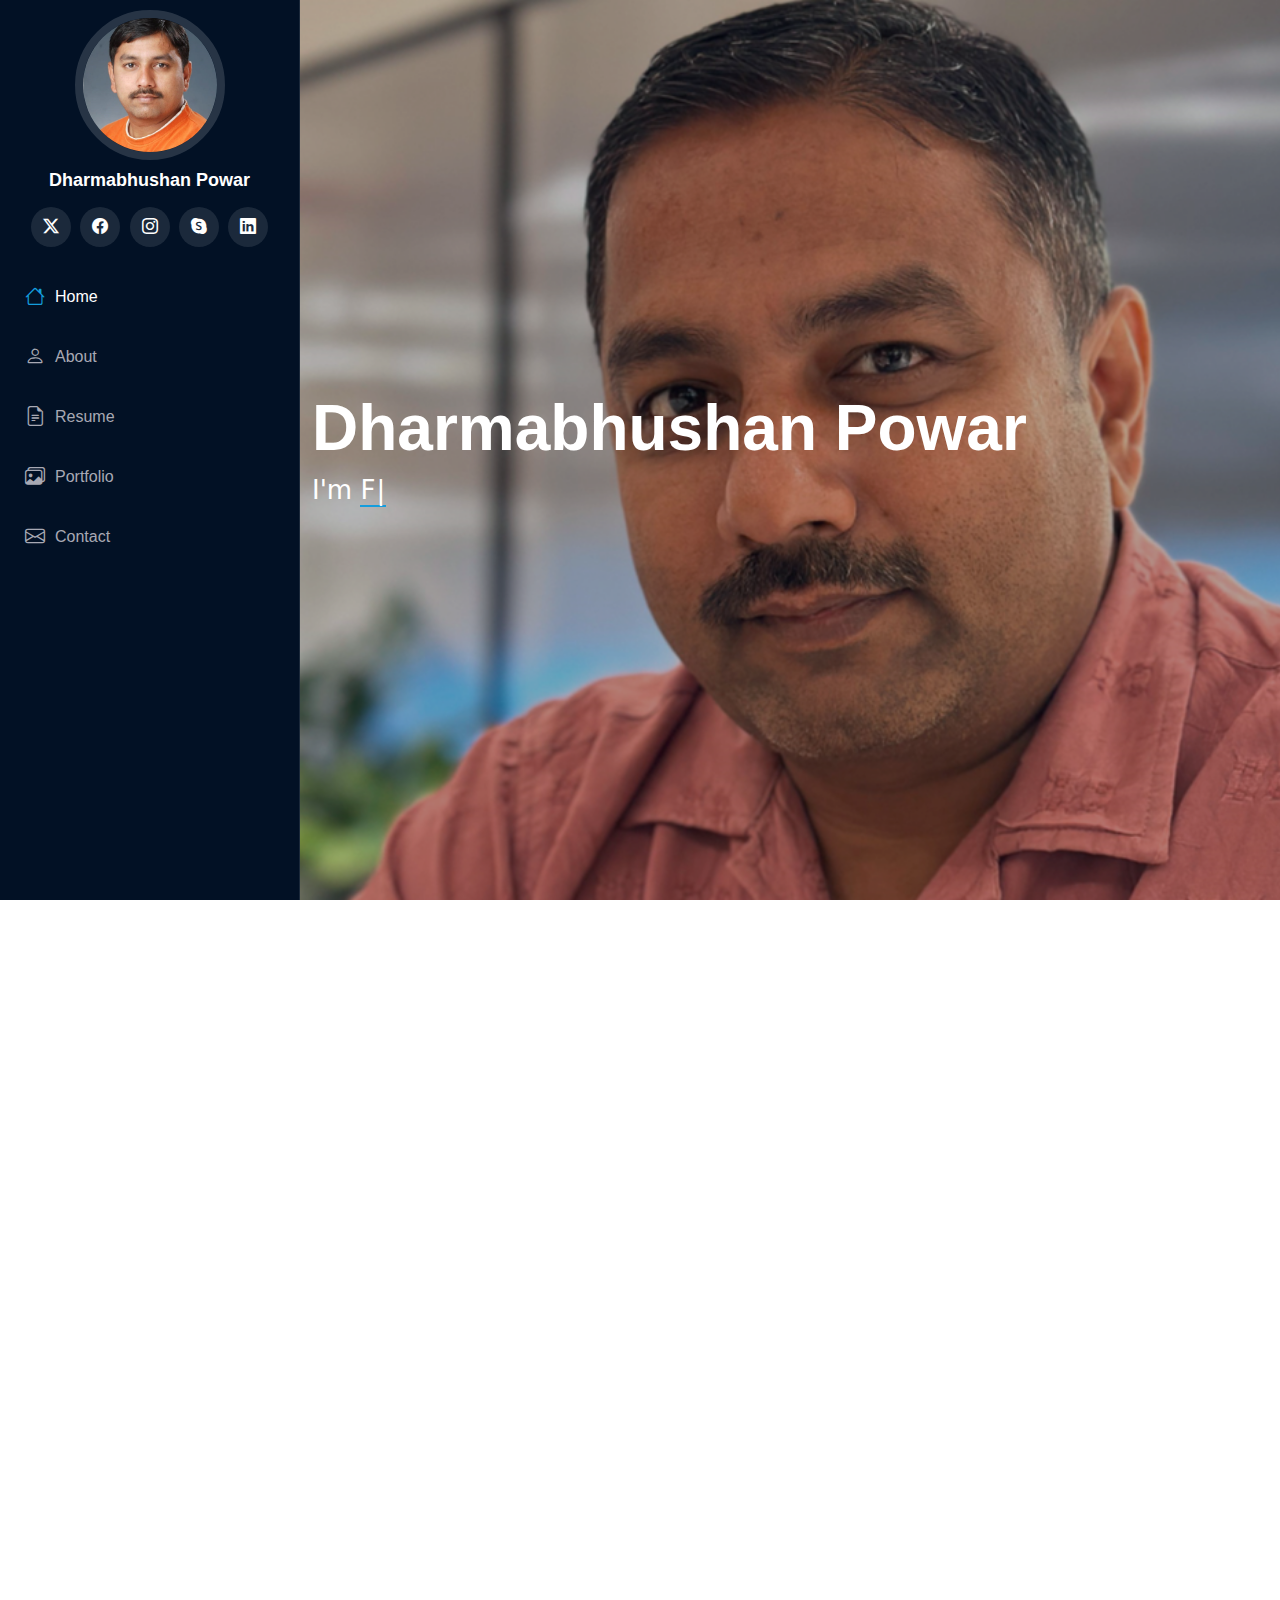
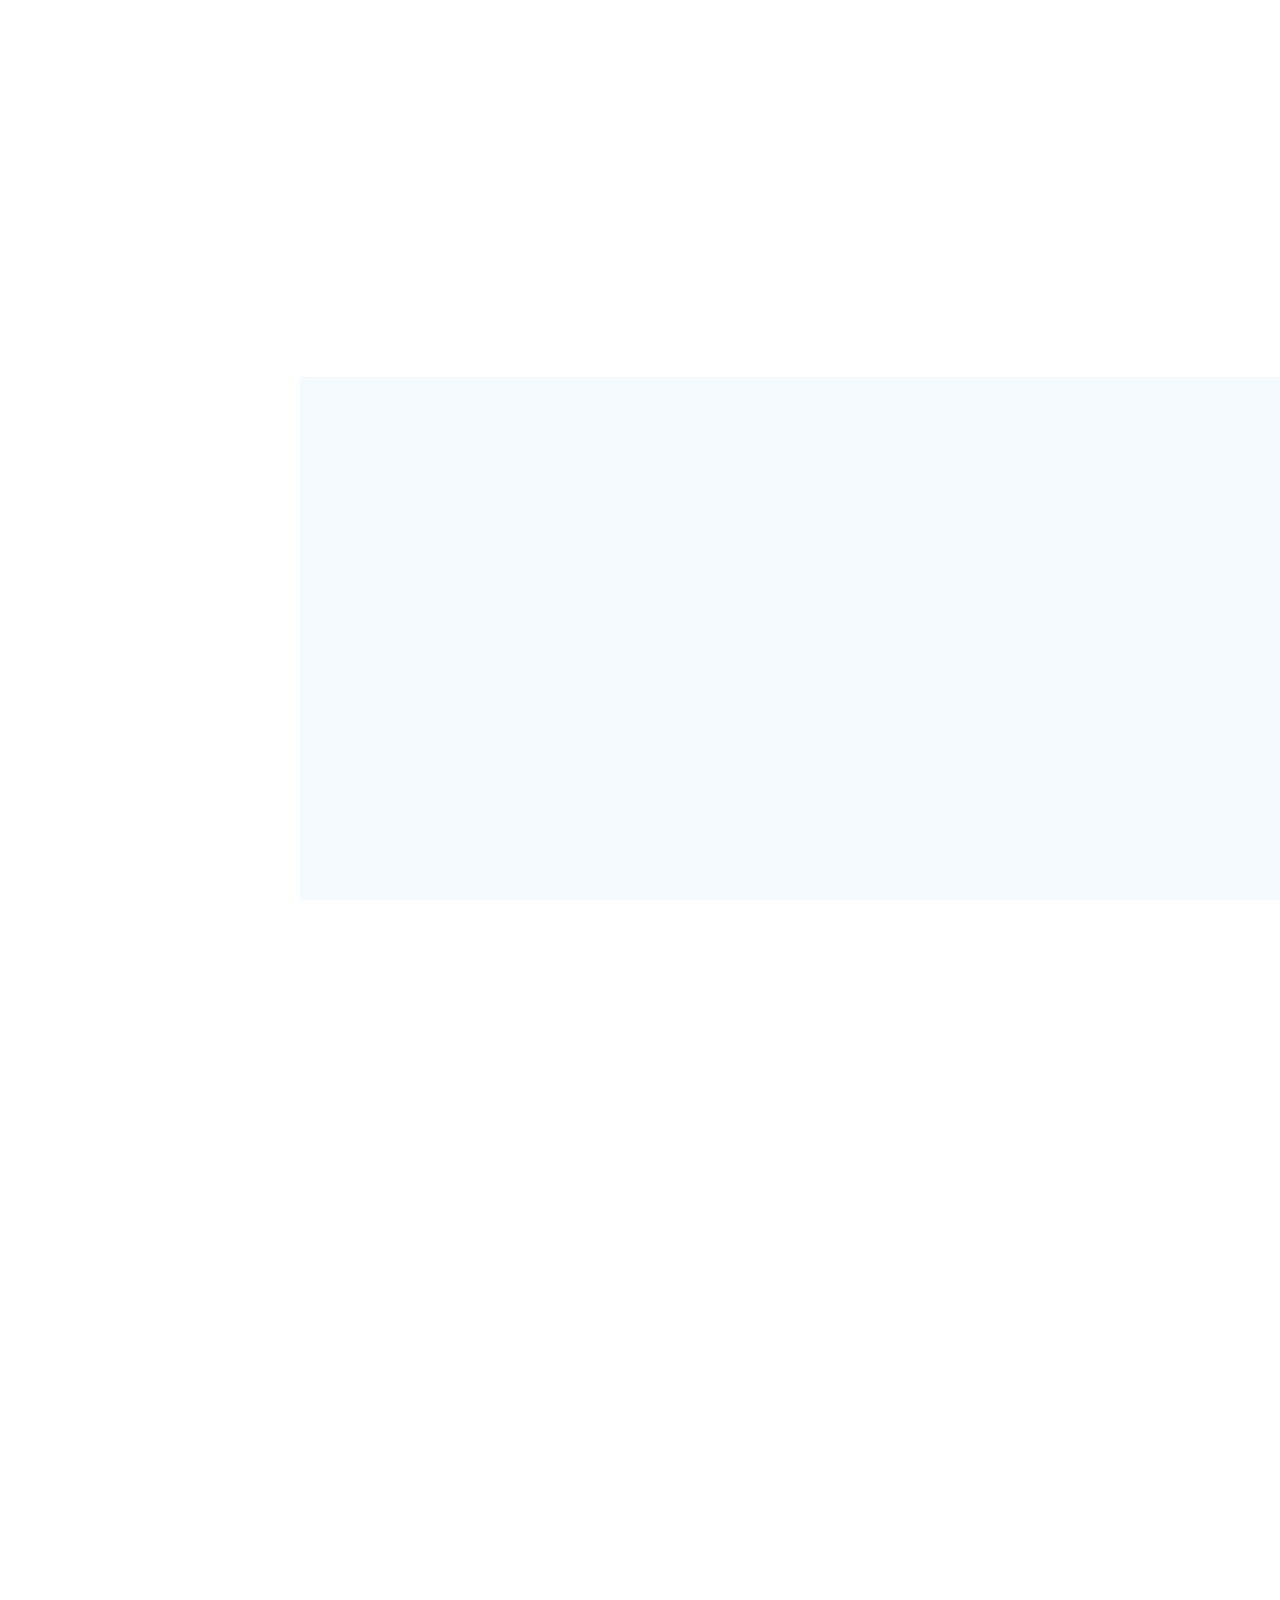
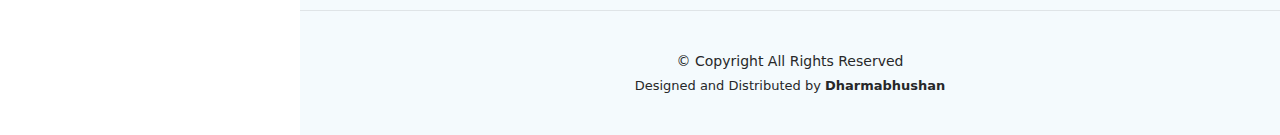
==== index.html @ 09db97b9 "capstone initial check in" ====
<!DOCTYPE html>
<html lang="en">

<head>
  <meta charset="utf-8">
  <meta content="width=device-width, initial-scale=1.0" name="viewport">
  <title>Index - iPortfolio Bootstrap Template</title>
  <meta content="" name="description">
  <meta content="" name="keywords">

  <!-- Favicons -->
  <link href="assets/img/favicon.png" rel="icon">
  <link href="assets/img/apple-touch-icon.png" rel="apple-touch-icon">
 

  <!-- Vendor CSS Files -->
  <link href="assets/vendor/bootstrap/css/bootstrap.min.css" rel="stylesheet">
  <link href="assets/vendor/bootstrap-icons/bootstrap-icons.css" rel="stylesheet">
  <link href="assets/vendor/aos/aos.css" rel="stylesheet">
  <link href="assets/vendor/glightbox/css/glightbox.min.css" rel="stylesheet">
  <link href="assets/vendor/swiper/swiper-bundle.min.css" rel="stylesheet">

  <!-- Main CSS File -->
  <link href="assets/css/main.css" rel="stylesheet">
 
</head>

<body class="index-page">

  <header id="header" class="header dark-background d-flex flex-column">
    <i class="header-toggle d-xl-none bi bi-list"></i>

    <div class="profile-img">
      <img src="assets/img/DD2.jpeg" alt="" class="img-fluid rounded-circle">
    </div>

    <a href="index.html" class="logo d-flex align-items-center justify-content-center">
      <!-- Uncomment the line below if you also wish to use an image logo -->
      <!-- <img src="assets/img/logo.png" alt=""> -->
      <h1 class="sitename">Dharmabhushan Powar</h1>
    </a>

    <div class="social-links text-center">
      <a href="https://x.com/" class="twitter" target="_blank"><i class="bi bi-twitter-x"></i></a>
      <a href="https://www.facebook.com/" class="facebook" target="_blank"><i class="bi bi-facebook"></i></a>
      <a href="https://www.instagram.com/" class="instagram" target="_blank"><i class="bi bi-instagram"></i></a>
      <a href="https://www.skype.com/en/" class="google-plus" target="_blank"><i class="bi bi-skype"></i></a> 
      <a href="https://www.linkedin.com/in/dharmabhushan-powar" class="linkedin" target="_blank"> <i class="bi bi-linkedin"></i>  </a>

    </div>

    <nav id="navmenu" class="navmenu">
      <ul>
        <li><a href="#hero" class="active"><i class="bi bi-house navicon"></i>Home</a></li>
        <li><a href="#about"><i class="bi bi-person navicon"></i> About</a></li>
        <li><a href="#resume"><i class="bi bi-file-earmark-text navicon"></i> Resume</a></li>
        <li><a href="#portfolio"><i class="bi bi-images navicon"></i> Portfolio</a></li> 
        <li><a href="contact.html"><i class="bi bi-envelope navicon"></i> Contact</a></li>
      </ul>
    </nav>



    
  </header>

  <main class="main">

    <!-- Hero Section -->
    <section id="hero" class="hero section dark-background">

      <img src="assets/img/Untitled.png" alt="" data-aos="fade-in" class="">

      <div class="container" data-aos="fade-up" data-aos-delay="100">
        <h2>Dharmabhushan Powar</h2>
        <p>I'm <span class="typed" data-typed-items="Full Stack Developer,Database Developer,Freelancer">Designer</span><span class="typed-cursor typed-cursor--blink" aria-hidden="true"></span><span class="typed-cursor typed-cursor--blink" aria-hidden="true"></span></p>
      </div>

    </section><!-- /Hero Section -->

    <!-- About Section -->
    <section id="about" class="about section">

      <!-- Section Title -->
      <div class="container section-title" data-aos="fade-up">
        <h2>About</h2>
        <p> 
          Hi, I'm Dharmabhushan Powar, a passionate Full Stack and Database Developer with extensive experience in designing and managing web solutions. I specialize in delivering seamless user experiences and building robust back-end systems. My journey began with a love for problem-solving, which has evolved into a rewarding career. I thrive on challenges, whether working on innovative projects, freelancing, or collaborating with a team. Outside of work, I enjoy spending time with my family, exploring new technologies, and contributing to open-source projects. Let’s connect and create something amazing!
        </p>
  
      </div><!-- End Section Title -->

      <div class="container" data-aos="fade-up" data-aos-delay="100">

        <div class="row gy-4 justify-content-center">
          <div class="col-lg-4">
            <img src="assets/img/DD3.jpeg" class="img-fluid" alt="Profile Picture of Dharmabhushan Powar">
          </div>
          <div class="col-lg-8 content">
            <h2>Full Stack Developer &amp; UI/UX Enthusiast</h2>
            <p class="fst-italic py-3">
              With over a decade of experience in web development and database design, I specialize in creating scalable, user-friendly solutions that deliver results. Passionate about exploring new technologies and mentoring others, I focus on excellence and client satisfaction in all my projects.            </p>
            <div class="row">
              <div class="col-lg-6">
                <ul>
                  <li><i class="bi bi-chevron-right"></i> <strong>Birthday:</strong> <span>27 May 1982</span></li>
                  <li><i class="bi bi-chevron-right"></i> <strong>Website:</strong> <span>www.dharmabhushanpowar.com</span></li>
                  <li><i class="bi bi-chevron-right"></i> <strong>Phone:</strong> <span>+91 90199 39095</span></li>
                  <li><i class="bi bi-chevron-right"></i> <strong>City:</strong> <span>Pune, Maharashtra, India</span></li>
                </ul>
              </div>
              <div class="col-lg-6">
                <ul>
                  <li><i class="bi bi-chevron-right"></i> <strong>Age:</strong> <span>43</span></li>
                  <li><i class="bi bi-chevron-right"></i> <strong>Degree:</strong> <span>Bachelor of Computer Science</span></li>
                  <li><i class="bi bi-chevron-right"></i> <strong>Email:</strong> <span>dharmabhushan27@gmail.com</span></li>
                  <li><i class="bi bi-chevron-right"></i> <strong>Freelance:</strong> <span>Available</span></li>
                </ul>
              </div>
            </div>
          </div>
        </div>
        

      </div>

    </section><!-- /About Section -->

    <!-- Stats Section -->
    <section id="stats" class="stats section">

      <div class="container" data-aos="fade-up" data-aos-delay="100">

        <div class="row gy-4">

          <div class="col-lg-4 col-md-6">
            <div class="stats-item">
              <i class="bi bi-emoji-smile"></i>
              <span data-purecounter-start="0" data-purecounter-end="10" data-purecounter-duration="1" class="purecounter"></span>
              <p><strong>Happy Clients: </strong> <span>Worldwide</span></p>
            </div>
          </div><!-- End Stats Item -->

          <div class="col-lg-4 col-md-6">
            <div class="stats-item">
              <i class="bi bi-journal-richtext"></i>
              <span data-purecounter-start="0" data-purecounter-end="22" data-purecounter-duration="1" class="purecounter"></span>
              <p><strong>Projects In : </strong> <span>Healthcare,GDPR,information Technology,Web Development,Data Science,Dashboards</span></p>
            </div>
          </div><!-- End Stats Item -->

          <div class="col-lg-4 col-md-6">
            <div class="stats-item">
              <i class="bi bi-headset"></i>
              <span data-purecounter-start="0" data-purecounter-end="24" data-purecounter-duration="1" class="purecounter"></span>
              <p><strong>Hours Of Support : </strong> <span></span></p>
            </div>
          </div><!-- End Stats Item -->

          
        </div>

      </div>

    </section><!-- /Stats Section -->

    <!-- Skills Section -->
    <section id="skills" class="skills section light-background">

      <!-- Section Title -->
      <div class="container section-title" data-aos="fade-up">
        <h2>Skills</h2>
        <p>Necessitatibus eius consequatur ex aliquid fuga eum quidem sint consectetur velit</p>
      </div><!-- End Section Title -->

      <div class="container" data-aos="fade-up" data-aos-delay="100">

        <div class="row skills-content skills-animation">

          <div class="col-lg-6">

            <div class="progress">
              <span class="skill"><span>HTML</span> <i class="val">100%</i></span>
              <div class="progress-bar-wrap">
                <div class="progress-bar" role="progressbar" aria-valuenow="100" aria-valuemin="0" aria-valuemax="100"></div>
              </div>
            </div><!-- End Skills Item -->

            <div class="progress">
              <span class="skill"><span>CSS</span> <i class="val">90%</i></span>
              <div class="progress-bar-wrap">
                <div class="progress-bar" role="progressbar" aria-valuenow="90" aria-valuemin="0" aria-valuemax="100"></div>
              </div>
            </div><!-- End Skills Item -->

            <div class="progress">
              <span class="skill"><span>JavaScript</span> <i class="val">75%</i></span>
              <div class="progress-bar-wrap">
                <div class="progress-bar" role="progressbar" aria-valuenow="75" aria-valuemin="0" aria-valuemax="100"></div>
              </div>
            </div><!-- End Skills Item -->

            <div class="progress">
              <span class="skill"><span>React JS</span> <i class="val">80%</i></span>
              <div class="progress-bar-wrap">
                <div class="progress-bar" role="progressbar" aria-valuenow="75" aria-valuemin="0" aria-valuemax="100"></div>
              </div>
            </div><!-- End Skills Item -->

          </div>

          <div class="col-lg-6">

            <div class="progress">
              <span class="skill"><span>.NET </span> <i class="val">90%</i></span>
              <div class="progress-bar-wrap">
                <div class="progress-bar" role="progressbar" aria-valuenow="90" aria-valuemin="0" aria-valuemax="100"></div>
              </div>
            </div><!-- End Skills Item -->

            <div class="progress">
              <span class="skill"><span>MS SQL Server</span> <i class="val">80%</i></span>
              <div class="progress-bar-wrap">
                <div class="progress-bar" role="progressbar" aria-valuenow="80" aria-valuemin="0" aria-valuemax="100"></div>
              </div>
            </div><!-- End Skills Item -->

            <div class="progress">
              <span class="skill"><span>Oracle</span> <i class="val">80%</i></span>
              <div class="progress-bar-wrap">
                <div class="progress-bar" role="progressbar" aria-valuenow="80" aria-valuemin="0" aria-valuemax="100"></div>
              </div>
            </div><!-- End Skills Item -->

            <div class="progress">
              <span class="skill"><span>Mongo DB</span> <i class="val">55%</i></span>
              <div class="progress-bar-wrap">
                <div class="progress-bar" role="progressbar" aria-valuenow="55" aria-valuemin="0" aria-valuemax="100"></div>
              </div>
            </div><!-- End Skills Item -->

          </div>

        </div>

      </div>

    </section><!-- /Skills Section -->

    <!-- Resume Section -->
    <section id="resume" class="resume section">

      <!-- Section Title -->
        <div class="container section-title" data-aos="fade-up">
          <h2>Resume</h2>
          <p>
            Expert Database Developer with over 16 years of expertise in MS SQL Server, Azure SQL Database, SSIS, and SSRS. 
            Adept at database design, deployment, and production support, emphasizing performance optimization, monitoring, and 
            robust backup strategies.
          </p>
        </div>
      <!-- End Section Title -->

      <div class="container">
        <div class="row">
          <div class="col-lg-6" data-aos="fade-up" data-aos-delay="100">

            <h3 class="resume-title">Education</h3>
            <div class="resume-item">
              <h4><strong>(BCA) </strong>Bachelor of Computer Science</h4>
              <h4>2022 - 2025</h4>
              <p>Amrita Vishwa Vidyapeetham</p>
            </div><!-- Edn Resume Item -->


            <h3 class="resume-title">Summary</h3>
            <div class="resume-item pb-0">
              <h4>Web And Database Developer</h4>
              
              <p>Innovative and deadline-driven Web Designer with 3+ years of experience designing and developing user-centered digital/print Data solutions from initial concept to final, polished deliverable.</p>
            
              <ul>
                <ul>
                  <li><strong>Experienced Full Stack Developer:</strong> Over 10 years of expertise in designing, developing, and maintaining dynamic websites and databases for diverse industries.</li>
                  <li><strong>Skilled in Modern Web Technologies:</strong> Proficient in HTML, CSS, JavaScript, PHP, Node.js, React, and other front-end and back-end frameworks.</li>
                  <li><strong>Database Design & Optimization:</strong> In-depth knowledge of SQL, NoSQL, and data management systems, with a focus on performance tuning and scalability.</li>
                  <li><strong>Problem-Solving & Innovation:</strong> Passionate about creating efficient, user-centered solutions that improve user experience and business outcomes.</li>
                  <li><strong>Collaborative & Agile:</strong> Experienced in working in cross-functional teams using Agile methodologies to deliver high-quality, timely solutions.</li>
                  <li><strong>Continuous Learning:</strong> Always exploring the latest technologies and best practices in web development and database management to stay ahead of industry trends.</li>
                  <li><strong>Client-Centric Approach:</strong> Committed to understanding client needs and delivering customized, effective solutions that drive business success.</li>
                </ul>
             </ul>
            </div><!-- Edn Resume Item -->
          </div>

          <div class="col-lg-6" data-aos="fade-up" data-aos-delay="200">
            <h3 class="resume-title">Professional Experience</h3>
            <div class="resume-item">
              <h4>Lead Database Developer &amp; DBA </h4>
              <h4>9ine Consulting </h4>
              <h4>2019 - Present</h4>
              <!--
              <p> Transitioned into a team lead role at 9ine Consulting in Pune, a UK-based educational technology consultancy. 9ine Consulting focuses on delivering secure and efficient IT solutions to schools, emphasizing privacy and safeguarding. The company supports clients in making informed decisions, streamlining school operations, and fostering a safe learning environment. All infrastructure is hosted on the Azure cloud platform. Leading a team of 10 developers, key responsibilities include</p>
              -->
              <ul>
                <li><strong>Database Design:</strong> Creating efficient database schemas that meet project needs and follow best practices.</li>
                <li><strong>Architecture:</strong> Choosing the right database architecture (relational or non-relational) for the application.</li>
                <li><strong>Performance Optimization:</strong> Enhancing database performance through indexing, query optimization, and hardware tuning.</li>
                <li><strong>Objective Definition:</strong> Collaborating with stakeholders to define clear project goals and requirements.</li>
                <li><strong>Project Planning:</strong> Developing detailed project timelines, milestones, and resource allocation plans.</li>
                <li><strong>Risk Management:</strong> Identifying and mitigating potential risks during the project lifecycle.</li>
                <li><strong>Code Review:</strong> Reviewing and ensuring the quality of database code, including stored procedures and scripts.</li>
                <li><strong>Implementation:</strong> Managing the successful deployment of databases across development, testing, and production environments.</li>
                <li><strong>Leadership and Mentoring:</strong> Supporting and guiding team members with technical challenges and career growth.</li>
                
              </ul>
              
              
            </div><!-- Edn Resume Item -->

            <div class="resume-item">
              <h4>Web and Database Developer </h4>
              <h4>BusinessOne Technologies India Pvt. Ltd </h4>
              <h4>2007 - 2019</h4>
               
              <!--<p>The professional journey began at BusinessOne Technologies India Pvt. Ltd., marking a remarkable 15-year tenure of growth and achievement. Starting as a trainee and advancing to the esteemed position of Senior Database Consultant, the role involved leveraging technical expertise to deliver successful outcomes across a wide range of projects. Esteemed clients included Pfizer, Genentech, Eisai, Actavis, Celgene, Impax, Astellas, Abbott, and others. This extensive experience spanned multiple platforms, including Azure SQL Database, MS SQL Server (versions 2008 to 2017), and PostgreSQL. Below are a few notable projects undertaken during this tenure:
              </p>-->
              <ul>
                <li>Collaborated with Pfizer to design and implement scalable database solutions to optimize their operations.</li>
                <li>Streamlined data management processes for Genentech, enhancing system performance and reliability.</li>
                <li>Developed secure and efficient database systems for Eisai, supporting critical business functions.</li>
                <li>Contributed to Actavis's data migration and modernization efforts, ensuring seamless transitions.</li>
                <li>Designed robust data architectures for Celgene, facilitating advanced analytics and reporting.</li>
                <li>Enhanced Impax's database infrastructure to improve performance and scalability.</li>
                <li>Supported Astellas and Abbott in implementing cutting-edge database solutions tailored to their unique needs.</li>
              </ul>
            </div><!-- Edn Resume Item -->

          </div>

        </div>

      </div>

    </section><!-- /Resume Section -->

    <!-- Portfolio Section -->
    <section id="portfolio" class="portfolio section light-background">

      <!-- Section Title -->
      <div class="container section-title" data-aos="fade-up">
        <h2>Portfolio</h2>
        <p>
          Welcome to my professional portfolio! This space showcases my journey, skills, and accomplishments in the field of database and Web development. With over 15 years of experience in designing, implementing Web Application, and optimizing database solutions, I have collaborated with leading organizations and developed multiple products.
        </p>
      </div><!-- End Section Title -->

      <div class="container">

        <div class="isotope-layout" data-default-filter="*" data-layout="masonry" data-sort="original-order">
           
          <div class="row gy-4 isotope-container" data-aos="fade-up" data-aos-delay="200">

            <div class="col-lg-4 col-md-6 portfolio-item isotope-item filter-app">
              <div class="portfolio-content h-100">
                <img src="assets/img/portfolio/PowerBI-Dashboard.png" class="img-fluid" alt="">
                <div class="portfolio-info">
                  <h4>Power BI</h4>
                  <p>Sales of Drugs</p>
                  <a href="assets/img/portfolio/PowerBI-Dashboard.png" title="Sales of Drugs in US for different drugs in the market" data-gallery="portfolio-gallery-app" class="glightbox preview-link"><i class="bi bi-zoom-in"></i></a>
                  <a href="portfolio-details.html" title="More Details" class="details-link"><i class="bi bi-link-45deg"></i></a>
                </div>
              </div>
            </div><!-- End Portfolio Item -->

            <div class="col-lg-4 col-md-6 portfolio-item isotope-item filter-product">
              <div class="portfolio-content h-100">
                <img src="assets/img/portfolio/Datawarehouse.png" class="img-fluid" alt="">
                <div class="portfolio-info">
                  <h4>Datawarehouse</h4>
                  <p>Datawarehouse for sales of drugs</p>
                  <a href="assets/img/portfolio/Datawarehouse.png" title="Product 1" data-gallery="portfolio-gallery-product" class="glightbox preview-link"><i class="bi bi-zoom-in"></i></a>
                  <a href="portfolio-details.html" title="More Details" class="details-link"><i class="bi bi-link-45deg"></i></a>
                </div>
              </div>
            </div><!-- End Portfolio Item -->
  
          </div><!-- End Portfolio Container -->

        </div>

      </div>

    </section><!-- /Portfolio Section -->
 

  </main>

  <footer id="footer" class="footer position-relative light-background">

    <div class="container">
      <div class="copyright text-center ">
        <p>© <span>Copyright All Rights Reserved</span></p>
      </div>
      <div class="credits"> 
        Designed and Distributed by <strong> Dharmabhushan </strong>
      </div>
    </div>

  </footer>

  <!-- Scroll Top -->
  <a href="#" id="scroll-top" class="scroll-top d-flex align-items-center justify-content-center"><i class="bi bi-arrow-up-short"></i></a>

  <!-- Preloader -->
  <div id="preloader"></div>

  <!-- Vendor JS Files -->
  <script src="assets/vendor/bootstrap/js/bootstrap.bundle.min.js"></script>
  <script src="assets/vendor/php-email-form/validate.js"></script>
  <script src="assets/vendor/aos/aos.js"></script>
  <script src="assets/vendor/typed.js/typed.umd.js"></script>
  <script src="assets/vendor/purecounter/purecounter_vanilla.js"></script>
  <script src="assets/vendor/waypoints/noframework.waypoints.js"></script>
  <script src="assets/vendor/glightbox/js/glightbox.min.js"></script>
  <script src="assets/vendor/imagesloaded/imagesloaded.pkgd.min.js"></script>
  <script src="assets/vendor/isotope-layout/isotope.pkgd.min.js"></script>
  <script src="assets/vendor/swiper/swiper-bundle.min.js"></script>

  <!-- Main JS File -->
  <script src="assets/js/main.js"></script>

</body>

</html>
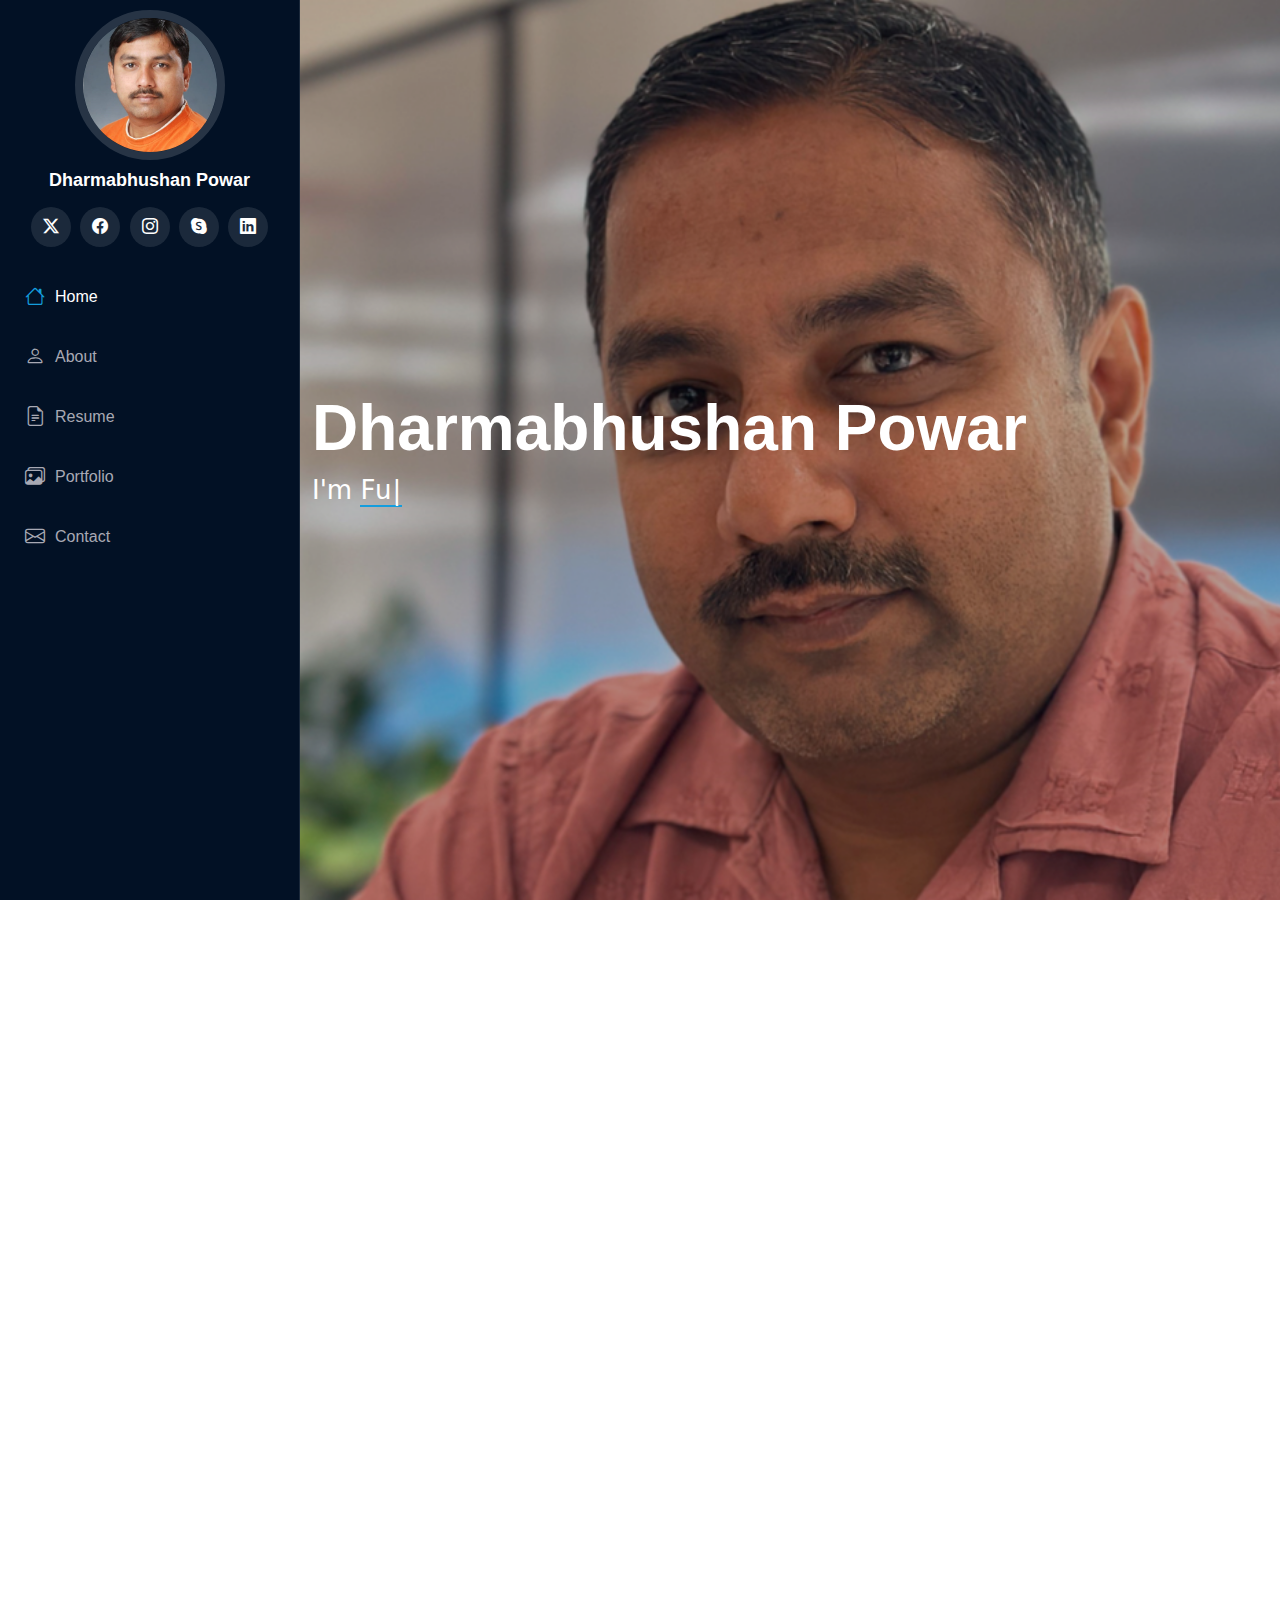
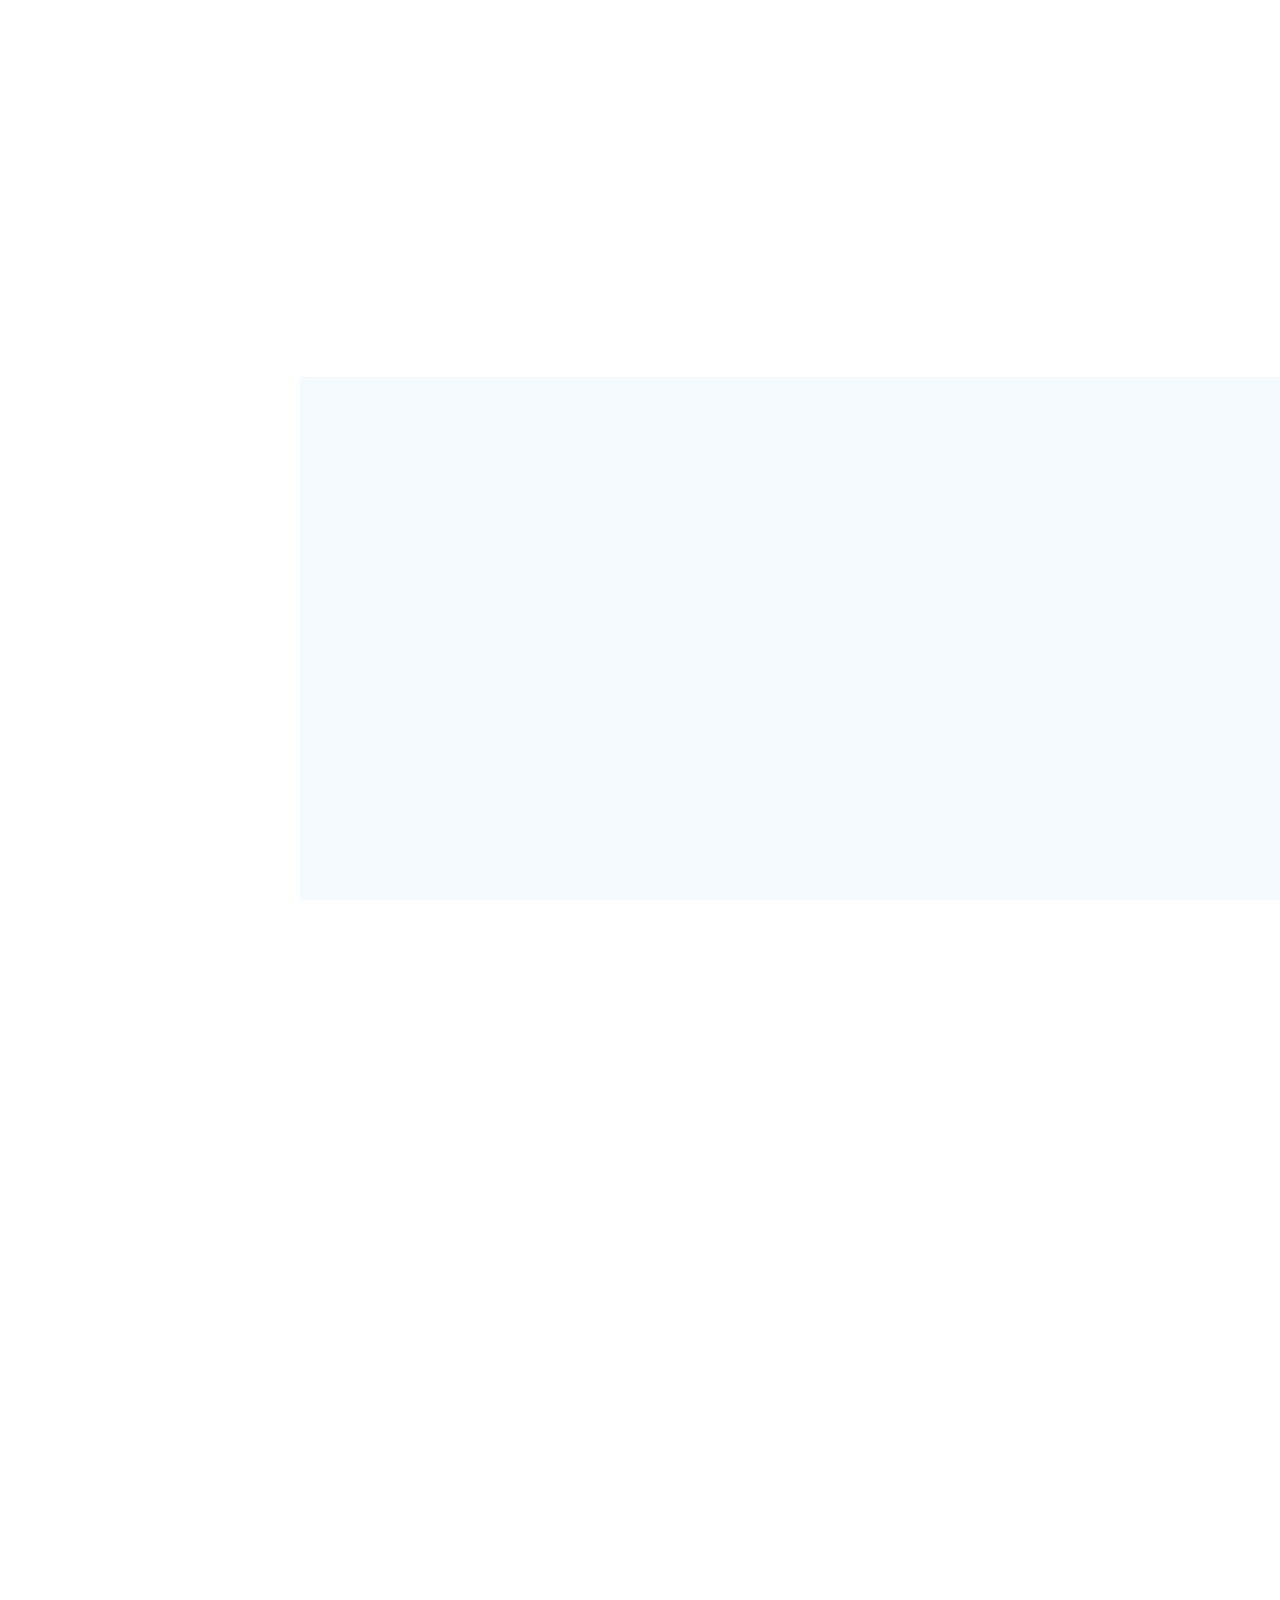
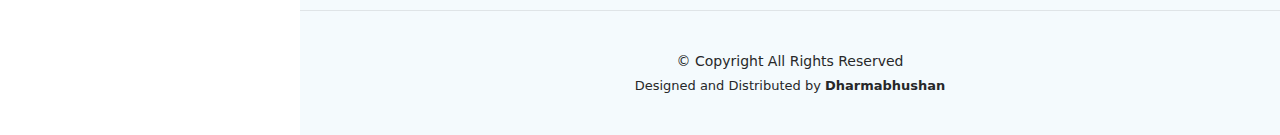
==== commit 53feb109: "First fix and pull request demo" ====
--- a/index.html
+++ b/index.html
@@ -41,12 +41,11 @@
     </a>
 
     <div class="social-links text-center">
-      <a href="https://x.com/" class="twitter" target="_blank"><i class="bi bi-twitter-x"></i></a>
-      <a href="https://www.facebook.com/" class="facebook" target="_blank"><i class="bi bi-facebook"></i></a>
-      <a href="https://www.instagram.com/" class="instagram" target="_blank"><i class="bi bi-instagram"></i></a>
-      <a href="https://www.skype.com/en/" class="google-plus" target="_blank"><i class="bi bi-skype"></i></a> 
-      <a href="https://www.linkedin.com/in/dharmabhushan-powar" class="linkedin" target="_blank"> <i class="bi bi-linkedin"></i>  </a>
-
+      <a href="https://x.com/" class="twitter" target="_blank"><i class="bi bi-twitter-x" aria-hidden="true"></i>   <span class="sr-only">Visit X</span> </a>
+      <a href="https://www.facebook.com/" class="facebook"    target="_blank"><i class="bi bi-facebook" aria-hidden="true"></i>   <span class="sr-only">Visit Facebook </span></a>
+      <a href="https://www.instagram.com/" class="instagram"  target="_blank"><i class="bi bi-instagram" aria-hidden="true"></i>   <span class="sr-only">Visit Instagram </span></a>
+      <a href="https://www.skype.com/en/" class="google-plus" target="_blank"><i class="bi bi-skype" aria-hidden="true"></i>   <span class="sr-only"> Visit Skype </span></a> 
+      <a href="https://www.linkedin.com/in/dharmabhushan-powar" class="linkedin" target="_blank"><i class="bi bi-linkedin" aria-hidden="true"></i><span class="sr-only">Visit LinkedIn</span></a>
     </div>
 
     <nav id="navmenu" class="navmenu">
@@ -278,8 +277,6 @@
               <h4>Web And Database Developer</h4>
               
               <p>Innovative and deadline-driven Web Designer with 3+ years of experience designing and developing user-centered digital/print Data solutions from initial concept to final, polished deliverable.</p>
-            
-              <ul>
                 <ul>
                   <li><strong>Experienced Full Stack Developer:</strong> Over 10 years of expertise in designing, developing, and maintaining dynamic websites and databases for diverse industries.</li>
                   <li><strong>Skilled in Modern Web Technologies:</strong> Proficient in HTML, CSS, JavaScript, PHP, Node.js, React, and other front-end and back-end frameworks.</li>
@@ -288,7 +285,6 @@
                   <li><strong>Collaborative & Agile:</strong> Experienced in working in cross-functional teams using Agile methodologies to deliver high-quality, timely solutions.</li>
                   <li><strong>Continuous Learning:</strong> Always exploring the latest technologies and best practices in web development and database management to stay ahead of industry trends.</li>
                   <li><strong>Client-Centric Approach:</strong> Committed to understanding client needs and delivering customized, effective solutions that drive business success.</li>
-                </ul>
              </ul>
             </div><!-- Edn Resume Item -->
           </div>
@@ -365,7 +361,7 @@
               <div class="portfolio-content h-100">
                 <img src="assets/img/portfolio/PowerBI-Dashboard.png" class="img-fluid" alt="">
                 <div class="portfolio-info">
-                  <h4>Power BI</h4>
+                  <h3 class="customheading" >Power BI</h3>
                   <p>Sales of Drugs</p>
                   <a href="assets/img/portfolio/PowerBI-Dashboard.png" title="Sales of Drugs in US for different drugs in the market" data-gallery="portfolio-gallery-app" class="glightbox preview-link"><i class="bi bi-zoom-in"></i></a>
                   <a href="portfolio-details.html" title="More Details" class="details-link"><i class="bi bi-link-45deg"></i></a>
@@ -377,7 +373,7 @@
               <div class="portfolio-content h-100">
                 <img src="assets/img/portfolio/Datawarehouse.png" class="img-fluid" alt="">
                 <div class="portfolio-info">
-                  <h4>Datawarehouse</h4>
+                  <h3 class="customheading" >Datawarehouse</h3>
                   <p>Datawarehouse for sales of drugs</p>
                   <a href="assets/img/portfolio/Datawarehouse.png" title="Product 1" data-gallery="portfolio-gallery-product" class="glightbox preview-link"><i class="bi bi-zoom-in"></i></a>
                   <a href="portfolio-details.html" title="More Details" class="details-link"><i class="bi bi-link-45deg"></i></a>
@@ -410,8 +406,11 @@
   </footer>
 
   <!-- Scroll Top -->
-  <a href="#" id="scroll-top" class="scroll-top d-flex align-items-center justify-content-center"><i class="bi bi-arrow-up-short"></i></a>
-
+  <a href="#" id="scroll-top" class="scroll-top d-flex align-items-center justify-content-center" aria-label="Scroll to top">
+    <span class="sr-only">Scroll to top</span>
+    <i class="bi bi-arrow-up-short" aria-hidden="true"></i>
+  </a>
+  
   <!-- Preloader -->
   <div id="preloader"></div>
 
--- a/assets/css/main.css
+++ b/assets/css/main.css
@@ -75,6 +75,11 @@
 a:hover {
   color: color-mix(in srgb, var(--accent-color), transparent 25%);
   text-decoration: none;
+}
+
+
+.customheading {
+  color: white;
 }
 
 h1,
@@ -363,6 +368,18 @@
   background-color: rgba(33, 37, 41, 0.03);
 }
 
+
+.sr-only {
+  position: absolute;
+  width: 1px;
+  height: 1px;
+  margin: -1px;
+  padding: 0;
+  border: 0;
+  clip: rect(0, 0, 0, 0);
+  clip-path: inset(50%);
+  overflow: hidden;
+}
 /*--------------------------------------------------------------
 # Global Footer
 --------------------------------------------------------------*/
@@ -781,45 +798,7 @@
 /*--------------------------------------------------------------
 # Portfolio Section
 --------------------------------------------------------------*/
-.portfolio .portfolio-filters {
-  padding: 0;
-  margin: 0 auto 20px auto;
-  list-style: none;
-  text-align: center;
-}
-
-.portfolio .portfolio-filters li {
-  cursor: pointer;
-  display: inline-block;
-  padding: 0;
-  font-size: 14px;
-  font-weight: 400;
-  margin: 0 10px;
-  line-height: 1;
-  text-transform: uppercase;
-  margin-bottom: 10px;
-  transition: all 0.3s ease-in-out;
-}
-
-.portfolio .portfolio-filters li:hover,
-.portfolio .portfolio-filters li.filter-active {
-  color: var(--accent-color);
-}
-
-.portfolio .portfolio-filters li:first-child {
-  margin-left: 0;
-}
-
-.portfolio .portfolio-filters li:last-child {
-  margin-right: 0;
-}
-
-@media (max-width: 575px) {
-  .portfolio .portfolio-filters li {
-    font-size: 14px;
-    margin: 0 5px;
-  }
-}
+ 
 
 .portfolio .portfolio-content {
   position: relative;
@@ -889,62 +868,8 @@
 
 .portfolio .portfolio-content:hover img {
   transform: scale(1.1);
-}
-
-/*--------------------------------------------------------------
-# Services Section
---------------------------------------------------------------*/
-.services .service-item {
-  position: relative;
-}
-
-.services .service-item .icon {
-  background: var(--accent-color);
-  display: flex;
-  align-items: center;
-  justify-content: center;
-  width: 54px;
-  height: 54px;
-  border-radius: 50%;
-  transition: 0.5s;
-  border: 1px solid var(--accent-color);
-  margin-right: 20px;
-}
-
-.services .service-item .icon i {
-  color: var(--contrast-color);
-  font-size: 24px;
-  line-height: 0;
-}
-
-.services .service-item:hover .icon {
-  background: var(--surface-color);
-}
-
-.services .service-item:hover .icon i {
-  color: var(--accent-color);
-}
-
-.services .service-item .title {
-  font-weight: 700;
-  margin-bottom: 15px;
-  font-size: 18px;
-}
-
-.services .service-item .title a {
-  color: var(--heading-color);
-}
-
-.services .service-item .title a:hover {
-  color: var(--accent-color);
-}
-
-.services .service-item .description {
-  line-height: 24px;
-  font-size: 14px;
-}
-
- 
+} 
+
 /*--------------------------------------------------------------
 # Contact Section
 --------------------------------------------------------------*/
@@ -1106,75 +1031,4 @@
   padding: 0;
   color: color-mix(in srgb, var(--default-color), transparent 30%);
 }
-
-/*--------------------------------------------------------------
-# Service Details Section
---------------------------------------------------------------*/
-.service-details .services-list {
-  padding: 10px 30px;
-  border: 1px solid color-mix(in srgb, var(--default-color), transparent 90%);
-  margin-bottom: 20px;
-}
-
-.service-details .services-list a {
-  display: block;
-  line-height: 1;
-  padding: 8px 0 8px 15px;
-  border-left: 3px solid color-mix(in srgb, var(--default-color), transparent 70%);
-  margin: 20px 0;
-  color: color-mix(in srgb, var(--default-color), transparent 20%);
-  transition: 0.3s;
-}
-
-.service-details .services-list a.active {
-  color: var(--heading-color);
-  font-weight: 700;
-  border-color: var(--accent-color);
-}
-
-.service-details .services-list a:hover {
-  border-color: var(--accent-color);
-}
-
-.service-details .services-img {
-  margin-bottom: 20px;
-}
-
-.service-details h3 {
-  font-size: 26px;
-  font-weight: 700;
-}
-
-.service-details h4 {
-  font-size: 20px;
-  font-weight: 700;
-}
-
-.service-details p {
-  font-size: 15px;
-}
-
-.service-details ul {
-  list-style: none;
-  padding: 0;
-  font-size: 15px;
-}
-
-.service-details ul li {
-  padding: 5px 0;
-  display: flex;
-  align-items: center;
-}
-
-.service-details ul i {
-  font-size: 20px;
-  margin-right: 8px;
-  color: var(--accent-color);
-}
-
-/*--------------------------------------------------------------
-# Starter Section Section
---------------------------------------------------------------*/
-.starter-section {
-  /* Add your styles here */
-}+ 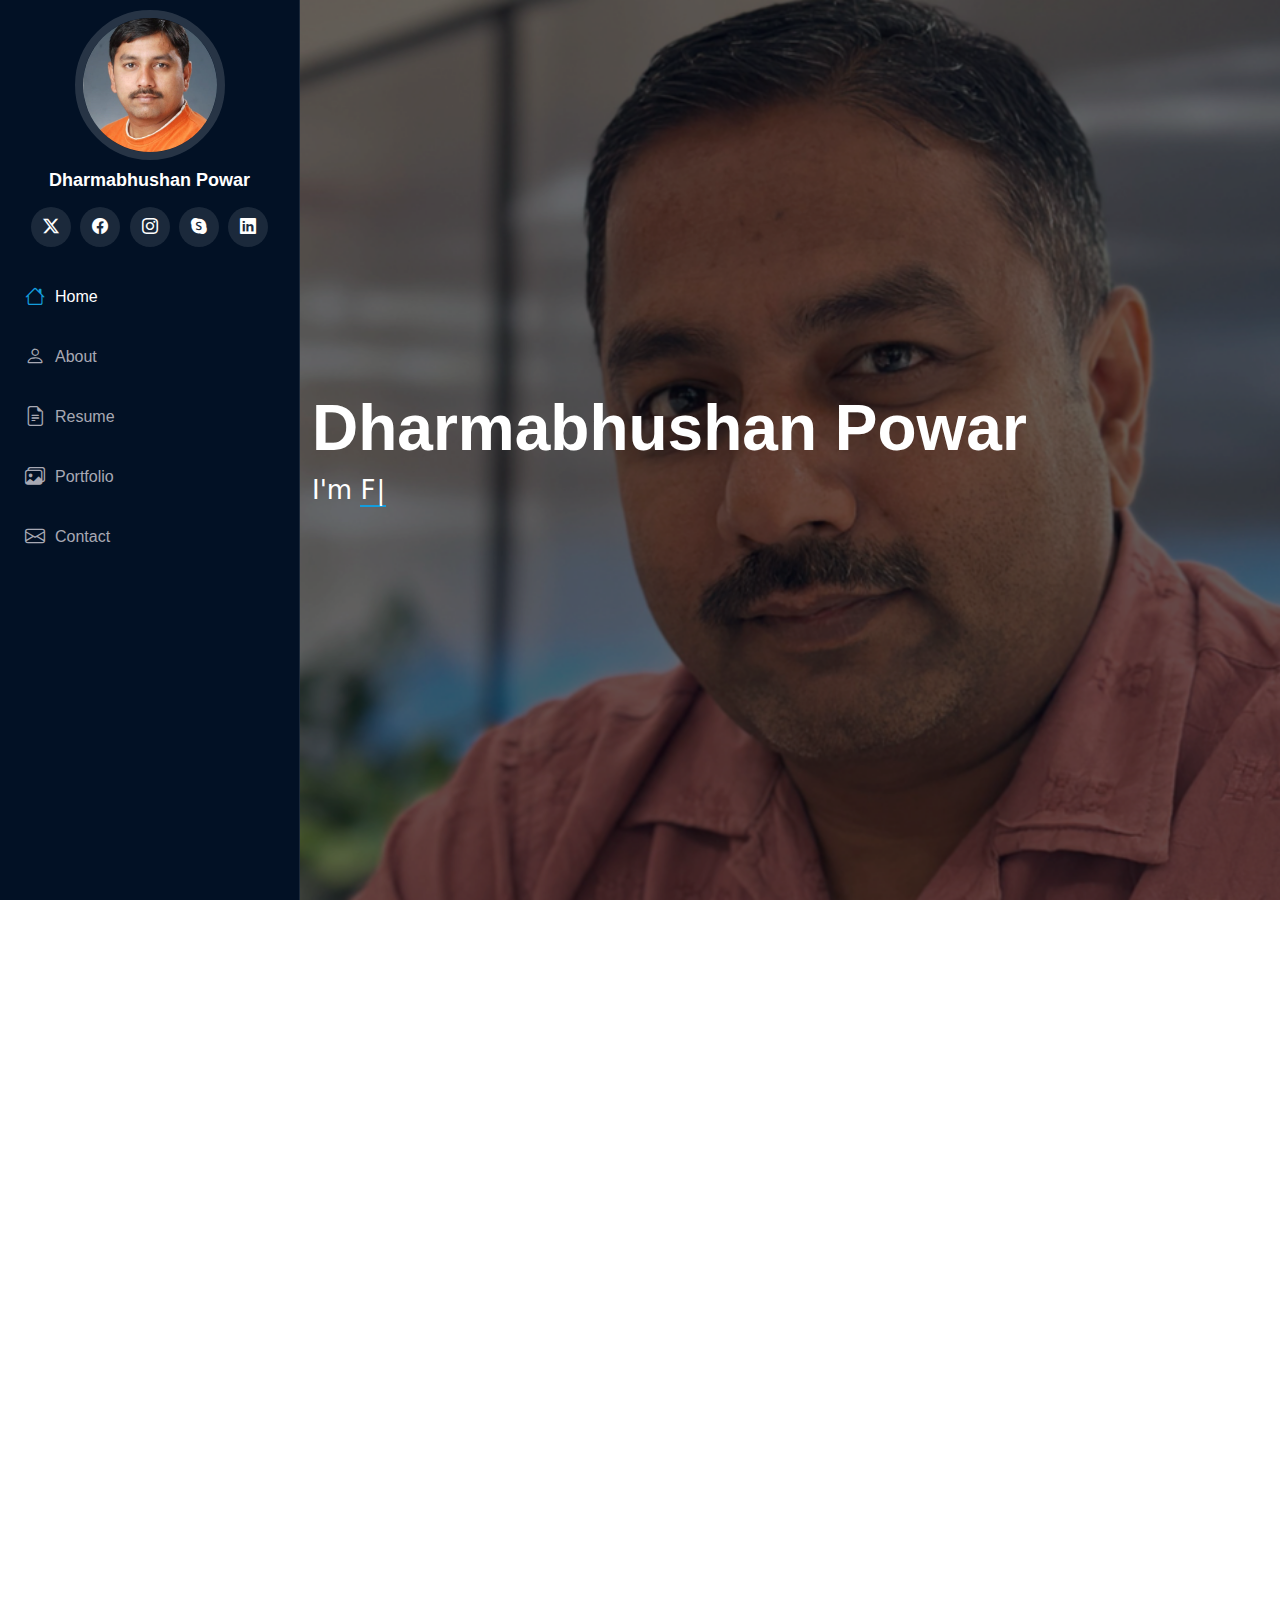
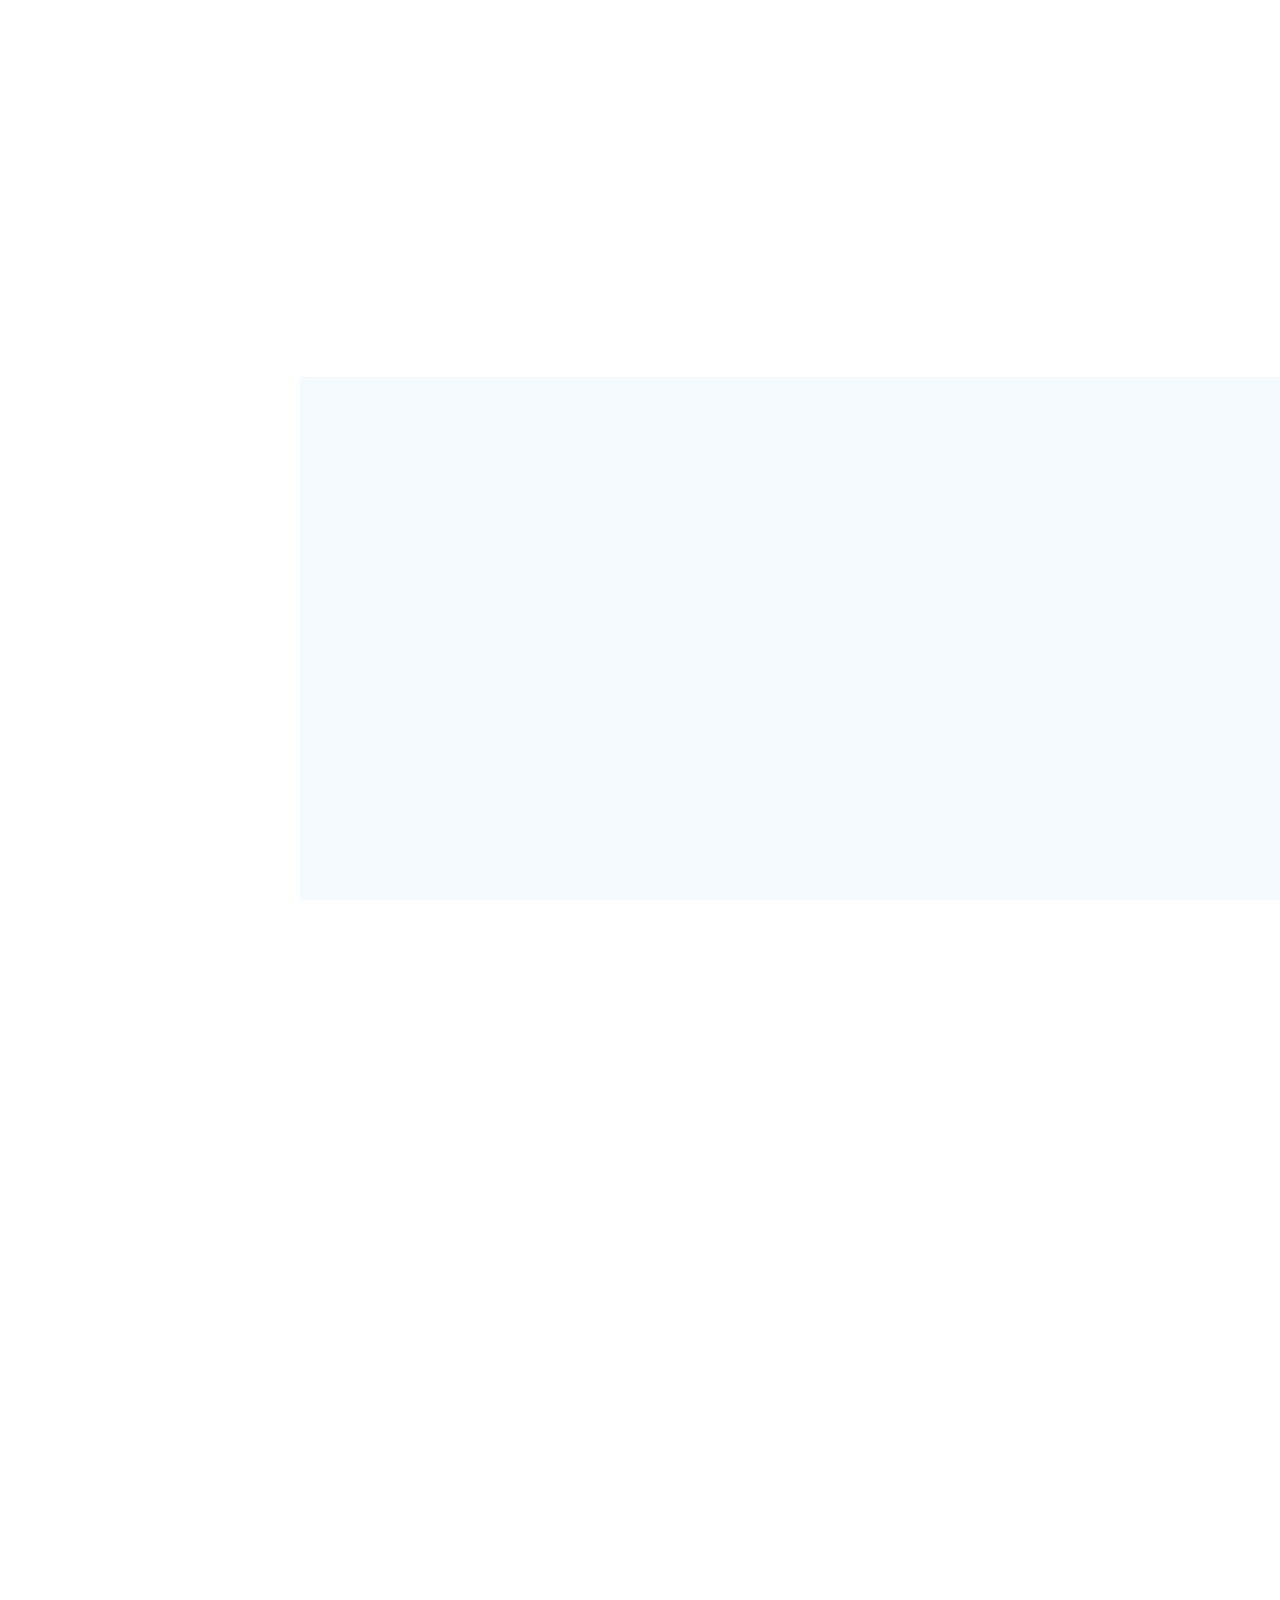
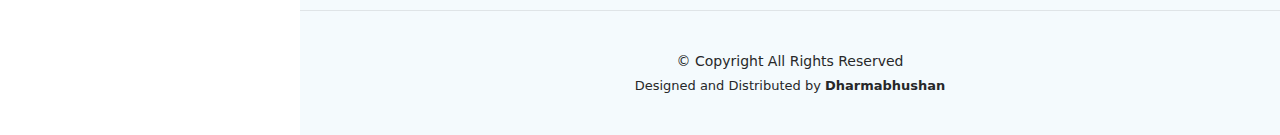
==== commit 841a0b04: "code arragngement" ====
--- a/index.html
+++ b/index.html
@@ -2,433 +2,284 @@
 <html lang="en">
 
 <head>
-  <meta charset="utf-8">
-  <meta content="width=device-width, initial-scale=1.0" name="viewport">
-  <title>Index - iPortfolio Bootstrap Template</title>
-  <meta content="" name="description">
-  <meta content="" name="keywords">
-
-  <!-- Favicons -->
-  <link href="assets/img/favicon.png" rel="icon">
-  <link href="assets/img/apple-touch-icon.png" rel="apple-touch-icon">
- 
-
-  <!-- Vendor CSS Files -->
-  <link href="assets/vendor/bootstrap/css/bootstrap.min.css" rel="stylesheet">
-  <link href="assets/vendor/bootstrap-icons/bootstrap-icons.css" rel="stylesheet">
-  <link href="assets/vendor/aos/aos.css" rel="stylesheet">
-  <link href="assets/vendor/glightbox/css/glightbox.min.css" rel="stylesheet">
-  <link href="assets/vendor/swiper/swiper-bundle.min.css" rel="stylesheet">
-
-  <!-- Main CSS File -->
-  <link href="assets/css/main.css" rel="stylesheet">
- 
+    <meta charset="utf-8">
+    <meta content="width=device-width, initial-scale=1.0" name="viewport">
+    <title>Index - iPortfolio Bootstrap Template</title>
+    <meta content="" name="description">
+    <meta content="" name="keywords"> <!-- Favicons -->
+    <link href="assets/img/favicon.png" rel="icon">
+    <link href="assets/img/apple-touch-icon.png" rel="apple-touch-icon"> <!-- Vendor CSS Files -->
+    <link href="assets/vendor/bootstrap/css/bootstrap.min.css" rel="stylesheet">
+    <link href="assets/vendor/bootstrap-icons/bootstrap-icons.css" rel="stylesheet">
+    <link href="assets/vendor/aos/aos.css" rel="stylesheet">
+    <link href="assets/vendor/glightbox/css/glightbox.min.css" rel="stylesheet">
+    <link href="assets/vendor/swiper/swiper-bundle.min.css" rel="stylesheet"> <!-- Main CSS File -->
+    <link href="assets/css/main.css" rel="stylesheet">
 </head>
 
 <body class="index-page">
-
-  <header id="header" class="header dark-background d-flex flex-column">
-    <i class="header-toggle d-xl-none bi bi-list"></i>
-
-    <div class="profile-img">
-      <img src="assets/img/DD2.jpeg" alt="" class="img-fluid rounded-circle">
-    </div>
-
-    <a href="index.html" class="logo d-flex align-items-center justify-content-center">
-      <!-- Uncomment the line below if you also wish to use an image logo -->
-      <!-- <img src="assets/img/logo.png" alt=""> -->
-      <h1 class="sitename">Dharmabhushan Powar</h1>
-    </a>
-
-    <div class="social-links text-center">
-      <a href="https://x.com/" class="twitter" target="_blank"><i class="bi bi-twitter-x" aria-hidden="true"></i>   <span class="sr-only">Visit X</span> </a>
-      <a href="https://www.facebook.com/" class="facebook"    target="_blank"><i class="bi bi-facebook" aria-hidden="true"></i>   <span class="sr-only">Visit Facebook </span></a>
-      <a href="https://www.instagram.com/" class="instagram"  target="_blank"><i class="bi bi-instagram" aria-hidden="true"></i>   <span class="sr-only">Visit Instagram </span></a>
-      <a href="https://www.skype.com/en/" class="google-plus" target="_blank"><i class="bi bi-skype" aria-hidden="true"></i>   <span class="sr-only"> Visit Skype </span></a> 
-      <a href="https://www.linkedin.com/in/dharmabhushan-powar" class="linkedin" target="_blank"><i class="bi bi-linkedin" aria-hidden="true"></i><span class="sr-only">Visit LinkedIn</span></a>
-    </div>
-
-    <nav id="navmenu" class="navmenu">
-      <ul>
-        <li><a href="#hero" class="active"><i class="bi bi-house navicon"></i>Home</a></li>
-        <li><a href="#about"><i class="bi bi-person navicon"></i> About</a></li>
-        <li><a href="#resume"><i class="bi bi-file-earmark-text navicon"></i> Resume</a></li>
-        <li><a href="#portfolio"><i class="bi bi-images navicon"></i> Portfolio</a></li> 
-        <li><a href="contact.html"><i class="bi bi-envelope navicon"></i> Contact</a></li>
-      </ul>
-    </nav>
-
-
-
-    
-  </header>
-
-  <main class="main">
-
-    <!-- Hero Section -->
-    <section id="hero" class="hero section dark-background">
-
-      <img src="assets/img/Untitled.png" alt="" data-aos="fade-in" class="">
-
-      <div class="container" data-aos="fade-up" data-aos-delay="100">
-        <h2>Dharmabhushan Powar</h2>
-        <p>I'm <span class="typed" data-typed-items="Full Stack Developer,Database Developer,Freelancer">Designer</span><span class="typed-cursor typed-cursor--blink" aria-hidden="true"></span><span class="typed-cursor typed-cursor--blink" aria-hidden="true"></span></p>
-      </div>
-
-    </section><!-- /Hero Section -->
-
-    <!-- About Section -->
-    <section id="about" class="about section">
-
-      <!-- Section Title -->
-      <div class="container section-title" data-aos="fade-up">
-        <h2>About</h2>
-        <p> 
-          Hi, I'm Dharmabhushan Powar, a passionate Full Stack and Database Developer with extensive experience in designing and managing web solutions. I specialize in delivering seamless user experiences and building robust back-end systems. My journey began with a love for problem-solving, which has evolved into a rewarding career. I thrive on challenges, whether working on innovative projects, freelancing, or collaborating with a team. Outside of work, I enjoy spending time with my family, exploring new technologies, and contributing to open-source projects. Let’s connect and create something amazing!
-        </p>
-  
-      </div><!-- End Section Title -->
-
-      <div class="container" data-aos="fade-up" data-aos-delay="100">
-
-        <div class="row gy-4 justify-content-center">
-          <div class="col-lg-4">
-            <img src="assets/img/DD3.jpeg" class="img-fluid" alt="Profile Picture of Dharmabhushan Powar">
-          </div>
-          <div class="col-lg-8 content">
-            <h2>Full Stack Developer &amp; UI/UX Enthusiast</h2>
-            <p class="fst-italic py-3">
-              With over a decade of experience in web development and database design, I specialize in creating scalable, user-friendly solutions that deliver results. Passionate about exploring new technologies and mentoring others, I focus on excellence and client satisfaction in all my projects.            </p>
-            <div class="row">
-              <div class="col-lg-6">
-                <ul>
-                  <li><i class="bi bi-chevron-right"></i> <strong>Birthday:</strong> <span>27 May 1982</span></li>
-                  <li><i class="bi bi-chevron-right"></i> <strong>Website:</strong> <span>www.dharmabhushanpowar.com</span></li>
-                  <li><i class="bi bi-chevron-right"></i> <strong>Phone:</strong> <span>+91 90199 39095</span></li>
-                  <li><i class="bi bi-chevron-right"></i> <strong>City:</strong> <span>Pune, Maharashtra, India</span></li>
-                </ul>
-              </div>
-              <div class="col-lg-6">
-                <ul>
-                  <li><i class="bi bi-chevron-right"></i> <strong>Age:</strong> <span>43</span></li>
-                  <li><i class="bi bi-chevron-right"></i> <strong>Degree:</strong> <span>Bachelor of Computer Science</span></li>
-                  <li><i class="bi bi-chevron-right"></i> <strong>Email:</strong> <span>dharmabhushan27@gmail.com</span></li>
-                  <li><i class="bi bi-chevron-right"></i> <strong>Freelance:</strong> <span>Available</span></li>
-                </ul>
-              </div>
-            </div>
-          </div>
-        </div>
-        
-
-      </div>
-
-    </section><!-- /About Section -->
-
-    <!-- Stats Section -->
-    <section id="stats" class="stats section">
-
-      <div class="container" data-aos="fade-up" data-aos-delay="100">
-
-        <div class="row gy-4">
-
-          <div class="col-lg-4 col-md-6">
-            <div class="stats-item">
-              <i class="bi bi-emoji-smile"></i>
-              <span data-purecounter-start="0" data-purecounter-end="10" data-purecounter-duration="1" class="purecounter"></span>
-              <p><strong>Happy Clients: </strong> <span>Worldwide</span></p>
-            </div>
-          </div><!-- End Stats Item -->
-
-          <div class="col-lg-4 col-md-6">
-            <div class="stats-item">
-              <i class="bi bi-journal-richtext"></i>
-              <span data-purecounter-start="0" data-purecounter-end="22" data-purecounter-duration="1" class="purecounter"></span>
-              <p><strong>Projects In : </strong> <span>Healthcare,GDPR,information Technology,Web Development,Data Science,Dashboards</span></p>
-            </div>
-          </div><!-- End Stats Item -->
-
-          <div class="col-lg-4 col-md-6">
-            <div class="stats-item">
-              <i class="bi bi-headset"></i>
-              <span data-purecounter-start="0" data-purecounter-end="24" data-purecounter-duration="1" class="purecounter"></span>
-              <p><strong>Hours Of Support : </strong> <span></span></p>
-            </div>
-          </div><!-- End Stats Item -->
-
-          
-        </div>
-
-      </div>
-
-    </section><!-- /Stats Section -->
-
-    <!-- Skills Section -->
-    <section id="skills" class="skills section light-background">
-
-      <!-- Section Title -->
-      <div class="container section-title" data-aos="fade-up">
-        <h2>Skills</h2>
-        <p>Necessitatibus eius consequatur ex aliquid fuga eum quidem sint consectetur velit</p>
-      </div><!-- End Section Title -->
-
-      <div class="container" data-aos="fade-up" data-aos-delay="100">
-
-        <div class="row skills-content skills-animation">
-
-          <div class="col-lg-6">
-
-            <div class="progress">
-              <span class="skill"><span>HTML</span> <i class="val">100%</i></span>
-              <div class="progress-bar-wrap">
-                <div class="progress-bar" role="progressbar" aria-valuenow="100" aria-valuemin="0" aria-valuemax="100"></div>
-              </div>
-            </div><!-- End Skills Item -->
-
-            <div class="progress">
-              <span class="skill"><span>CSS</span> <i class="val">90%</i></span>
-              <div class="progress-bar-wrap">
-                <div class="progress-bar" role="progressbar" aria-valuenow="90" aria-valuemin="0" aria-valuemax="100"></div>
-              </div>
-            </div><!-- End Skills Item -->
-
-            <div class="progress">
-              <span class="skill"><span>JavaScript</span> <i class="val">75%</i></span>
-              <div class="progress-bar-wrap">
-                <div class="progress-bar" role="progressbar" aria-valuenow="75" aria-valuemin="0" aria-valuemax="100"></div>
-              </div>
-            </div><!-- End Skills Item -->
-
-            <div class="progress">
-              <span class="skill"><span>React JS</span> <i class="val">80%</i></span>
-              <div class="progress-bar-wrap">
-                <div class="progress-bar" role="progressbar" aria-valuenow="75" aria-valuemin="0" aria-valuemax="100"></div>
-              </div>
-            </div><!-- End Skills Item -->
-
-          </div>
-
-          <div class="col-lg-6">
-
-            <div class="progress">
-              <span class="skill"><span>.NET </span> <i class="val">90%</i></span>
-              <div class="progress-bar-wrap">
-                <div class="progress-bar" role="progressbar" aria-valuenow="90" aria-valuemin="0" aria-valuemax="100"></div>
-              </div>
-            </div><!-- End Skills Item -->
-
-            <div class="progress">
-              <span class="skill"><span>MS SQL Server</span> <i class="val">80%</i></span>
-              <div class="progress-bar-wrap">
-                <div class="progress-bar" role="progressbar" aria-valuenow="80" aria-valuemin="0" aria-valuemax="100"></div>
-              </div>
-            </div><!-- End Skills Item -->
-
-            <div class="progress">
-              <span class="skill"><span>Oracle</span> <i class="val">80%</i></span>
-              <div class="progress-bar-wrap">
-                <div class="progress-bar" role="progressbar" aria-valuenow="80" aria-valuemin="0" aria-valuemax="100"></div>
-              </div>
-            </div><!-- End Skills Item -->
-
-            <div class="progress">
-              <span class="skill"><span>Mongo DB</span> <i class="val">55%</i></span>
-              <div class="progress-bar-wrap">
-                <div class="progress-bar" role="progressbar" aria-valuenow="55" aria-valuemin="0" aria-valuemax="100"></div>
-              </div>
-            </div><!-- End Skills Item -->
-
-          </div>
-
-        </div>
-
-      </div>
-
-    </section><!-- /Skills Section -->
-
-    <!-- Resume Section -->
-    <section id="resume" class="resume section">
-
-      <!-- Section Title -->
-        <div class="container section-title" data-aos="fade-up">
-          <h2>Resume</h2>
-          <p>
-            Expert Database Developer with over 16 years of expertise in MS SQL Server, Azure SQL Database, SSIS, and SSRS. 
-            Adept at database design, deployment, and production support, emphasizing performance optimization, monitoring, and 
-            robust backup strategies.
-          </p>
-        </div>
-      <!-- End Section Title -->
-
-      <div class="container">
-        <div class="row">
-          <div class="col-lg-6" data-aos="fade-up" data-aos-delay="100">
-
-            <h3 class="resume-title">Education</h3>
-            <div class="resume-item">
-              <h4><strong>(BCA) </strong>Bachelor of Computer Science</h4>
-              <h4>2022 - 2025</h4>
-              <p>Amrita Vishwa Vidyapeetham</p>
-            </div><!-- Edn Resume Item -->
-
-
-            <h3 class="resume-title">Summary</h3>
-            <div class="resume-item pb-0">
-              <h4>Web And Database Developer</h4>
-              
-              <p>Innovative and deadline-driven Web Designer with 3+ years of experience designing and developing user-centered digital/print Data solutions from initial concept to final, polished deliverable.</p>
-                <ul>
-                  <li><strong>Experienced Full Stack Developer:</strong> Over 10 years of expertise in designing, developing, and maintaining dynamic websites and databases for diverse industries.</li>
-                  <li><strong>Skilled in Modern Web Technologies:</strong> Proficient in HTML, CSS, JavaScript, PHP, Node.js, React, and other front-end and back-end frameworks.</li>
-                  <li><strong>Database Design & Optimization:</strong> In-depth knowledge of SQL, NoSQL, and data management systems, with a focus on performance tuning and scalability.</li>
-                  <li><strong>Problem-Solving & Innovation:</strong> Passionate about creating efficient, user-centered solutions that improve user experience and business outcomes.</li>
-                  <li><strong>Collaborative & Agile:</strong> Experienced in working in cross-functional teams using Agile methodologies to deliver high-quality, timely solutions.</li>
-                  <li><strong>Continuous Learning:</strong> Always exploring the latest technologies and best practices in web development and database management to stay ahead of industry trends.</li>
-                  <li><strong>Client-Centric Approach:</strong> Committed to understanding client needs and delivering customized, effective solutions that drive business success.</li>
-             </ul>
-            </div><!-- Edn Resume Item -->
-          </div>
-
-          <div class="col-lg-6" data-aos="fade-up" data-aos-delay="200">
-            <h3 class="resume-title">Professional Experience</h3>
-            <div class="resume-item">
-              <h4>Lead Database Developer &amp; DBA </h4>
-              <h4>9ine Consulting </h4>
-              <h4>2019 - Present</h4>
-              <!--
+    <header id="header" class="header dark-background d-flex flex-column"> <i class="header-toggle d-xl-none bi bi-list"></i>
+        <div class="profile-img"> <img src="assets/img/DD2.jpeg" alt="" class="img-fluid rounded-circle"> 
+            </div> <a href="index.html" class="logo d-flex align-items-center justify-content-center">
+            <!-- Uncomment the line below if you also wish to use an image logo -->
+            <!-- <img src="assets/img/logo.png" alt=""> -->
+            <h1 class="sitename">Dharmabhushan Powar</h1>
+        </a>
+        <div class="social-links text-center"> <a href="https://x.com/" class="twitter" target="_blank"><i class="bi bi-twitter-x" aria-hidden="true"></i> <span class="sr-only">Visit X</span> </a> <a href="https://www.facebook.com/" class="facebook" target="_blank"><i class="bi bi-facebook" aria-hidden="true"></i> <span class="sr-only">Visit Facebook </span></a> <a href="https://www.instagram.com/" class="instagram" target="_blank"><i class="bi bi-instagram" aria-hidden="true"></i> <span class="sr-only">Visit Instagram </span></a> <a href="https://www.skype.com/en/" class="google-plus" target="_blank"><i class="bi bi-skype" aria-hidden="true"></i> <span class="sr-only"> Visit Skype </span></a> <a href="https://www.linkedin.com/in/dharmabhushan-powar" class="linkedin" target="_blank"><i class="bi bi-linkedin" aria-hidden="true"></i><span class="sr-only">Visit LinkedIn</span></a> </div>
+        <nav id="navmenu" class="navmenu">
+            <ul>
+                <li><a href="#hero" class="active"><i class="bi bi-house navicon"></i>Home</a></li>
+                <li><a href="#about"><i class="bi bi-person navicon"></i> About</a></li>
+                <li><a href="#resume"><i class="bi bi-file-earmark-text navicon"></i> Resume</a></li>
+                <li><a href="#portfolio"><i class="bi bi-images navicon"></i> Portfolio</a></li>
+                <li><a href="contact.html"><i class="bi bi-envelope navicon"></i> Contact</a></li>
+            </ul>
+        </nav>
+    </header>
+    <main class="main">
+        <!-- Hero Section -->
+        <section id="hero" class="hero section dark-background"> <img src="assets/img/Untitled.png" alt="itsme" data-aos="fade-in" class="">
+            <div class="container" data-aos="fade-up" data-aos-delay="100">
+                <h2>Dharmabhushan Powar</h2>
+                <p>I'm <span class="typed" data-typed-items="Full Stack Developer,Database Developer,Freelancer">Designer</span><span class="typed-cursor typed-cursor--blink" aria-hidden="true"></span><span class="typed-cursor typed-cursor--blink" aria-hidden="true"></span></p>
+            </div>
+        </section><!-- /Hero Section -->
+        <!-- About Section -->
+        <section id="about" class="about section">
+            <!-- Section Title -->
+            <div class="container section-title" data-aos="fade-up">
+                <h2>About</h2>
+                <p> Hi, I'm Dharmabhushan Powar, a passionate Full Stack and Database Developer with extensive experience in designing and managing web solutions. I specialize in delivering seamless user experiences and building robust back-end systems. My journey began with a love for problem-solving, which has evolved into a rewarding career. I thrive on challenges, whether working on innovative projects, freelancing, or collaborating with a team. Outside of work, I enjoy spending time with my family, exploring new technologies, and contributing to open-source projects. Let’s connect and create something amazing! </p>
+            </div><!-- End Section Title -->
+            <div class="container" data-aos="fade-up" data-aos-delay="100">
+                <div class="row gy-4 justify-content-center">
+                    <div class="col-lg-4"> <img src="assets/img/DD3.jpeg" class="img-fluid" alt="Profile Picture of Dharmabhushan Powar"> </div>
+                    <div class="col-lg-8 content">
+                        <h2>Full Stack Developer &amp; UI/UX Enthusiast</h2>
+                        <p class="fst-italic py-3"> With over a decade of experience in web development and database design, I specialize in creating scalable, user-friendly solutions that deliver results. Passionate about exploring new technologies and mentoring others, I focus on excellence and client satisfaction in all my projects. </p>
+                        <div class="row">
+                            <div class="col-lg-6">
+                                <ul>
+                                    <li><i class="bi bi-chevron-right"></i> <strong>Birthday:</strong> <span>27 May 1982</span></li>
+                                    <li><i class="bi bi-chevron-right"></i> <strong>Website:</strong> <span>www.dharmabhushanpowar.com</span></li>
+                                    <li><i class="bi bi-chevron-right"></i> <strong>Phone:</strong> <span>+91 90199 39095</span></li>
+                                    <li><i class="bi bi-chevron-right"></i> <strong>City:</strong> <span>Pune, Maharashtra, India</span></li>
+                                </ul>
+                            </div>
+                            <div class="col-lg-6">
+                                <ul>
+                                    <li><i class="bi bi-chevron-right"></i> <strong>Age:</strong> <span>43</span></li>
+                                    <li><i class="bi bi-chevron-right"></i> <strong>Degree:</strong> <span>Bachelor of Computer Science</span></li>
+                                    <li><i class="bi bi-chevron-right"></i> <strong>Email:</strong> <span>dharmabhushan27@gmail.com</span></li>
+                                    <li><i class="bi bi-chevron-right"></i> <strong>Freelance:</strong> <span>Available</span></li>
+                                </ul>
+                            </div>
+                        </div>
+                    </div>
+                </div>
+            </div>
+        </section><!-- /About Section -->
+        <!-- Stats Section -->
+        <section id="stats" class="stats section">
+            <div class="container" data-aos="fade-up" data-aos-delay="100">
+                <div class="row gy-4">
+                    <div class="col-lg-4 col-md-6">
+                        <div class="stats-item"> <i class="bi bi-emoji-smile"></i> <span data-purecounter-start="0" data-purecounter-end="10" data-purecounter-duration="1" class="purecounter"></span>
+                            <p><strong>Happy Clients: </strong> <span>Worldwide</span></p>
+                        </div>
+                    </div><!-- End Stats Item -->
+                    <div class="col-lg-4 col-md-6">
+                        <div class="stats-item"> <i class="bi bi-journal-richtext"></i> <span data-purecounter-start="0" data-purecounter-end="22" data-purecounter-duration="1" class="purecounter"></span>
+                            <p><strong>Projects In : </strong> <span>Healthcare,GDPR,information Technology,Web Development,Data Science,Dashboards</span></p>
+                        </div>
+                    </div><!-- End Stats Item -->
+                    <div class="col-lg-4 col-md-6">
+                        <div class="stats-item"> <i class="bi bi-headset"></i> <span data-purecounter-start="0" data-purecounter-end="24" data-purecounter-duration="1" class="purecounter"></span>
+                            <p><strong>Hours Of Support : </strong> <span></span></p>
+                        </div>
+                    </div><!-- End Stats Item -->
+                </div>
+            </div>
+        </section><!-- /Stats Section -->
+        <!-- Skills Section -->
+        <section id="skills" class="skills section light-background">
+            <!-- Section Title -->
+            <div class="container section-title" data-aos="fade-up">
+                <h2>Skills</h2>
+                <p>Necessitatibus eius consequatur ex aliquid fuga eum quidem sint consectetur velit</p>
+            </div><!-- End Section Title -->
+            <div class="container" data-aos="fade-up" data-aos-delay="100">
+                <div class="row skills-content skills-animation">
+                    <div class="col-lg-6">
+                        <div class="progress"> <span class="skill"><span>HTML</span> <i class="val">100%</i></span>
+                            <div class="progress-bar-wrap">
+                                <div class="progress-bar" role="progressbar" aria-valuenow="100" aria-valuemin="0" aria-valuemax="100"></div>
+                            </div>
+                        </div><!-- End Skills Item -->
+                        <div class="progress"> <span class="skill"><span>CSS</span> <i class="val">90%</i></span>
+                            <div class="progress-bar-wrap">
+                                <div class="progress-bar" role="progressbar" aria-valuenow="90" aria-valuemin="0" aria-valuemax="100"></div>
+                            </div>
+                        </div><!-- End Skills Item -->
+                        <div class="progress"> <span class="skill"><span>JavaScript</span> <i class="val">75%</i></span>
+                            <div class="progress-bar-wrap">
+                                <div class="progress-bar" role="progressbar" aria-valuenow="75" aria-valuemin="0" aria-valuemax="100"></div>
+                            </div>
+                        </div><!-- End Skills Item -->
+                        <div class="progress"> <span class="skill"><span>React JS</span> <i class="val">80%</i></span>
+                            <div class="progress-bar-wrap">
+                                <div class="progress-bar" role="progressbar" aria-valuenow="75" aria-valuemin="0" aria-valuemax="100"></div>
+                            </div>
+                        </div><!-- End Skills Item -->
+                    </div>
+                    <div class="col-lg-6">
+                        <div class="progress"> <span class="skill"><span>.NET </span> <i class="val">90%</i></span>
+                            <div class="progress-bar-wrap">
+                                <div class="progress-bar" role="progressbar" aria-valuenow="90" aria-valuemin="0" aria-valuemax="100"></div>
+                            </div>
+                        </div><!-- End Skills Item -->
+                        <div class="progress"> <span class="skill"><span>MS SQL Server</span> <i class="val">80%</i></span>
+                            <div class="progress-bar-wrap">
+                                <div class="progress-bar" role="progressbar" aria-valuenow="80" aria-valuemin="0" aria-valuemax="100"></div>
+                            </div>
+                        </div><!-- End Skills Item -->
+                        <div class="progress"> <span class="skill"><span>Oracle</span> <i class="val">80%</i></span>
+                            <div class="progress-bar-wrap">
+                                <div class="progress-bar" role="progressbar" aria-valuenow="80" aria-valuemin="0" aria-valuemax="100"></div>
+                            </div>
+                        </div><!-- End Skills Item -->
+                        <div class="progress"> <span class="skill"><span>Mongo DB</span> <i class="val">55%</i></span>
+                            <div class="progress-bar-wrap">
+                                <div class="progress-bar" role="progressbar" aria-valuenow="55" aria-valuemin="0" aria-valuemax="100"></div>
+                            </div>
+                        </div><!-- End Skills Item -->
+                    </div>
+                </div>
+            </div>
+        </section><!-- /Skills Section -->
+        <!-- Resume Section -->
+        <section id="resume" class="resume section">
+            <!-- Section Title -->
+            <div class="container section-title" data-aos="fade-up">
+                <h2>Resume</h2>
+                <p> Expert Database Developer with over 16 years of expertise in MS SQL Server, Azure SQL Database, SSIS, and SSRS. Adept at database design, deployment, and production support, emphasizing performance optimization, monitoring, and robust backup strategies. </p>
+            </div> <!-- End Section Title -->
+            <div class="container">
+                <div class="row">
+                    <div class="col-lg-6" data-aos="fade-up" data-aos-delay="100">
+                        <h3 class="resume-title">Education</h3>
+                        <div class="resume-item">
+                            <h4><strong>(BCA) </strong>Bachelor of Computer Science</h4>
+                            <h4>2022 - 2025</h4>
+                            <p>Amrita Vishwa Vidyapeetham</p>
+                        </div><!-- Edn Resume Item -->
+                        <h3 class="resume-title">Summary</h3>
+                        <div class="resume-item pb-0">
+                            <h4>Web And Database Developer</h4>
+                            <p>Innovative and deadline-driven Web Designer with 3+ years of experience designing and developing user-centered digital/print Data solutions from initial concept to final, polished deliverable.</p>
+                            <ul>
+                                <li><strong>Experienced Full Stack Developer:</strong> Over 10 years of expertise in designing, developing, and maintaining dynamic websites and databases for diverse industries.</li>
+                                <li><strong>Skilled in Modern Web Technologies:</strong> Proficient in HTML, CSS, JavaScript, PHP, Node.js, React, and other front-end and back-end frameworks.</li>
+                                <li><strong>Database Design & Optimization:</strong> In-depth knowledge of SQL, NoSQL, and data management systems, with a focus on performance tuning and scalability.</li>
+                                <li><strong>Problem-Solving & Innovation:</strong> Passionate about creating efficient, user-centered solutions that improve user experience and business outcomes.</li>
+                                <li><strong>Collaborative & Agile:</strong> Experienced in working in cross-functional teams using Agile methodologies to deliver high-quality, timely solutions.</li>
+                                <li><strong>Continuous Learning:</strong> Always exploring the latest technologies and best practices in web development and database management to stay ahead of industry trends.</li>
+                                <li><strong>Client-Centric Approach:</strong> Committed to understanding client needs and delivering customized, effective solutions that drive business success.</li>
+                            </ul>
+                        </div><!-- Edn Resume Item -->
+                    </div>
+                    <div class="col-lg-6" data-aos="fade-up" data-aos-delay="200">
+                        <h3 class="resume-title">Professional Experience</h3>
+                        <div class="resume-item">
+                            <h4>Lead Database Developer &amp; DBA </h4>
+                            <h4>9ine Consulting </h4>
+                            <h4>2019 - Present</h4>
+                            <!--
               <p> Transitioned into a team lead role at 9ine Consulting in Pune, a UK-based educational technology consultancy. 9ine Consulting focuses on delivering secure and efficient IT solutions to schools, emphasizing privacy and safeguarding. The company supports clients in making informed decisions, streamlining school operations, and fostering a safe learning environment. All infrastructure is hosted on the Azure cloud platform. Leading a team of 10 developers, key responsibilities include</p>
               -->
-              <ul>
-                <li><strong>Database Design:</strong> Creating efficient database schemas that meet project needs and follow best practices.</li>
-                <li><strong>Architecture:</strong> Choosing the right database architecture (relational or non-relational) for the application.</li>
-                <li><strong>Performance Optimization:</strong> Enhancing database performance through indexing, query optimization, and hardware tuning.</li>
-                <li><strong>Objective Definition:</strong> Collaborating with stakeholders to define clear project goals and requirements.</li>
-                <li><strong>Project Planning:</strong> Developing detailed project timelines, milestones, and resource allocation plans.</li>
-                <li><strong>Risk Management:</strong> Identifying and mitigating potential risks during the project lifecycle.</li>
-                <li><strong>Code Review:</strong> Reviewing and ensuring the quality of database code, including stored procedures and scripts.</li>
-                <li><strong>Implementation:</strong> Managing the successful deployment of databases across development, testing, and production environments.</li>
-                <li><strong>Leadership and Mentoring:</strong> Supporting and guiding team members with technical challenges and career growth.</li>
-                
-              </ul>
-              
-              
-            </div><!-- Edn Resume Item -->
-
-            <div class="resume-item">
-              <h4>Web and Database Developer </h4>
-              <h4>BusinessOne Technologies India Pvt. Ltd </h4>
-              <h4>2007 - 2019</h4>
-               
-              <!--<p>The professional journey began at BusinessOne Technologies India Pvt. Ltd., marking a remarkable 15-year tenure of growth and achievement. Starting as a trainee and advancing to the esteemed position of Senior Database Consultant, the role involved leveraging technical expertise to deliver successful outcomes across a wide range of projects. Esteemed clients included Pfizer, Genentech, Eisai, Actavis, Celgene, Impax, Astellas, Abbott, and others. This extensive experience spanned multiple platforms, including Azure SQL Database, MS SQL Server (versions 2008 to 2017), and PostgreSQL. Below are a few notable projects undertaken during this tenure:
+                            <ul>
+                                <li><strong>Database Design:</strong> Creating efficient database schemas that meet project needs and follow best practices.</li>
+                                <li><strong>Architecture:</strong> Choosing the right database architecture (relational or non-relational) for the application.</li>
+                                <li><strong>Performance Optimization:</strong> Enhancing database performance through indexing, query optimization, and hardware tuning.</li>
+                                <li><strong>Objective Definition:</strong> Collaborating with stakeholders to define clear project goals and requirements.</li>
+                                <li><strong>Project Planning:</strong> Developing detailed project timelines, milestones, and resource allocation plans.</li>
+                                <li><strong>Risk Management:</strong> Identifying and mitigating potential risks during the project lifecycle.</li>
+                                <li><strong>Code Review:</strong> Reviewing and ensuring the quality of database code, including stored procedures and scripts.</li>
+                                <li><strong>Implementation:</strong> Managing the successful deployment of databases across development, testing, and production environments.</li>
+                                <li><strong>Leadership and Mentoring:</strong> Supporting and guiding team members with technical challenges and career growth.</li>
+                            </ul>
+                        </div><!-- Edn Resume Item -->
+                        <div class="resume-item">
+                            <h4>Web and Database Developer </h4>
+                            <h4>BusinessOne Technologies India Pvt. Ltd </h4>
+                            <h4>2007 - 2019</h4>
+                            <!--<p>The professional journey began at BusinessOne Technologies India Pvt. Ltd., marking a remarkable 15-year tenure of growth and achievement. Starting as a trainee and advancing to the esteemed position of Senior Database Consultant, the role involved leveraging technical expertise to deliver successful outcomes across a wide range of projects. Esteemed clients included Pfizer, Genentech, Eisai, Actavis, Celgene, Impax, Astellas, Abbott, and others. This extensive experience spanned multiple platforms, including Azure SQL Database, MS SQL Server (versions 2008 to 2017), and PostgreSQL. Below are a few notable projects undertaken during this tenure:
               </p>-->
-              <ul>
-                <li>Collaborated with Pfizer to design and implement scalable database solutions to optimize their operations.</li>
-                <li>Streamlined data management processes for Genentech, enhancing system performance and reliability.</li>
-                <li>Developed secure and efficient database systems for Eisai, supporting critical business functions.</li>
-                <li>Contributed to Actavis's data migration and modernization efforts, ensuring seamless transitions.</li>
-                <li>Designed robust data architectures for Celgene, facilitating advanced analytics and reporting.</li>
-                <li>Enhanced Impax's database infrastructure to improve performance and scalability.</li>
-                <li>Supported Astellas and Abbott in implementing cutting-edge database solutions tailored to their unique needs.</li>
-              </ul>
-            </div><!-- Edn Resume Item -->
-
-          </div>
-
+                            <ul>
+                                <li>Collaborated with Pfizer to design and implement scalable database solutions to optimize their operations.</li>
+                                <li>Streamlined data management processes for Genentech, enhancing system performance and reliability.</li>
+                                <li>Developed secure and efficient database systems for Eisai, supporting critical business functions.</li>
+                                <li>Contributed to Actavis's data migration and modernization efforts, ensuring seamless transitions.</li>
+                                <li>Designed robust data architectures for Celgene, facilitating advanced analytics and reporting.</li>
+                                <li>Enhanced Impax's database infrastructure to improve performance and scalability.</li>
+                                <li>Supported Astellas and Abbott in implementing cutting-edge database solutions tailored to their unique needs.</li>
+                            </ul>
+                        </div><!-- Edn Resume Item -->
+                    </div>
+                </div>
+            </div>
+        </section><!-- /Resume Section -->
+        <!-- Portfolio Section -->
+        <section id="portfolio" class="portfolio section light-background">
+            <!-- Section Title -->
+            <div class="container section-title" data-aos="fade-up">
+                <h2>Portfolio</h2>
+                <p> Welcome to my professional portfolio! This space showcases my journey, skills, and accomplishments in the field of database and Web development. With over 15 years of experience in designing, implementing Web Application, and optimizing database solutions, I have collaborated with leading organizations and developed multiple products. </p>
+            </div><!-- End Section Title -->
+            <div class="container">
+                <div class="isotope-layout" data-default-filter="*" data-layout="masonry" data-sort="original-order">
+                    <div class="row gy-4 isotope-container" data-aos="fade-up" data-aos-delay="200">
+                        <div class="col-lg-4 col-md-6 portfolio-item isotope-item filter-app">
+                            <div class="portfolio-content h-100"> <img src="assets/img/portfolio/PowerBI-Dashboard.png" class="img-fluid" alt="">
+                                <div class="portfolio-info">
+                                    <h3 class="customheading">Power BI</h3>
+                                    <p>Sales of Drugs</p> <a href="assets/img/portfolio/PowerBI-Dashboard.png" title="Sales of Drugs in US for different drugs in the market" data-gallery="portfolio-gallery-app" class="glightbox preview-link"><i class="bi bi-zoom-in"></i></a> <a href="portfolio-details.html" title="More Details" class="details-link"><i class="bi bi-link-45deg"></i></a>
+                                </div>
+                            </div>
+                        </div><!-- End Portfolio Item -->
+                        <div class="col-lg-4 col-md-6 portfolio-item isotope-item filter-product">
+                            <div class="portfolio-content h-100"> <img src="assets/img/portfolio/Datawarehouse.png" class="img-fluid" alt="">
+                                <div class="portfolio-info">
+                                    <h3 class="customheading">Datawarehouse</h3>
+                                    <p>Datawarehouse for sales of drugs</p> <a href="assets/img/portfolio/Datawarehouse.png" title="Product 1" data-gallery="portfolio-gallery-product" class="glightbox preview-link"><i class="bi bi-zoom-in"></i></a> <a href="portfolio-details.html" title="More Details" class="details-link"><i class="bi bi-link-45deg"></i></a>
+                                </div>
+                            </div>
+                        </div><!-- End Portfolio Item -->
+                    </div><!-- End Portfolio Container -->
+                </div>
+            </div>
+        </section><!-- /Portfolio Section -->
+    </main>
+    <footer id="footer" class="footer position-relative light-background">
+        <div class="container">
+            <div class="copyright text-center ">
+                <p>© <span>Copyright All Rights Reserved</span></p>
+            </div>
+            <div class="credits"> Designed and Distributed by <strong> Dharmabhushan </strong> </div>
         </div>
-
-      </div>
-
-    </section><!-- /Resume Section -->
-
-    <!-- Portfolio Section -->
-    <section id="portfolio" class="portfolio section light-background">
-
-      <!-- Section Title -->
-      <div class="container section-title" data-aos="fade-up">
-        <h2>Portfolio</h2>
-        <p>
-          Welcome to my professional portfolio! This space showcases my journey, skills, and accomplishments in the field of database and Web development. With over 15 years of experience in designing, implementing Web Application, and optimizing database solutions, I have collaborated with leading organizations and developed multiple products.
-        </p>
-      </div><!-- End Section Title -->
-
-      <div class="container">
-
-        <div class="isotope-layout" data-default-filter="*" data-layout="masonry" data-sort="original-order">
-           
-          <div class="row gy-4 isotope-container" data-aos="fade-up" data-aos-delay="200">
-
-            <div class="col-lg-4 col-md-6 portfolio-item isotope-item filter-app">
-              <div class="portfolio-content h-100">
-                <img src="assets/img/portfolio/PowerBI-Dashboard.png" class="img-fluid" alt="">
-                <div class="portfolio-info">
-                  <h3 class="customheading" >Power BI</h3>
-                  <p>Sales of Drugs</p>
-                  <a href="assets/img/portfolio/PowerBI-Dashboard.png" title="Sales of Drugs in US for different drugs in the market" data-gallery="portfolio-gallery-app" class="glightbox preview-link"><i class="bi bi-zoom-in"></i></a>
-                  <a href="portfolio-details.html" title="More Details" class="details-link"><i class="bi bi-link-45deg"></i></a>
-                </div>
-              </div>
-            </div><!-- End Portfolio Item -->
-
-            <div class="col-lg-4 col-md-6 portfolio-item isotope-item filter-product">
-              <div class="portfolio-content h-100">
-                <img src="assets/img/portfolio/Datawarehouse.png" class="img-fluid" alt="">
-                <div class="portfolio-info">
-                  <h3 class="customheading" >Datawarehouse</h3>
-                  <p>Datawarehouse for sales of drugs</p>
-                  <a href="assets/img/portfolio/Datawarehouse.png" title="Product 1" data-gallery="portfolio-gallery-product" class="glightbox preview-link"><i class="bi bi-zoom-in"></i></a>
-                  <a href="portfolio-details.html" title="More Details" class="details-link"><i class="bi bi-link-45deg"></i></a>
-                </div>
-              </div>
-            </div><!-- End Portfolio Item -->
-  
-          </div><!-- End Portfolio Container -->
-
-        </div>
-
-      </div>
-
-    </section><!-- /Portfolio Section -->
- 
-
-  </main>
-
-  <footer id="footer" class="footer position-relative light-background">
-
-    <div class="container">
-      <div class="copyright text-center ">
-        <p>© <span>Copyright All Rights Reserved</span></p>
-      </div>
-      <div class="credits"> 
-        Designed and Distributed by <strong> Dharmabhushan </strong>
-      </div>
-    </div>
-
-  </footer>
-
-  <!-- Scroll Top -->
-  <a href="#" id="scroll-top" class="scroll-top d-flex align-items-center justify-content-center" aria-label="Scroll to top">
-    <span class="sr-only">Scroll to top</span>
-    <i class="bi bi-arrow-up-short" aria-hidden="true"></i>
-  </a>
-  
-  <!-- Preloader -->
-  <div id="preloader"></div>
-
-  <!-- Vendor JS Files -->
-  <script src="assets/vendor/bootstrap/js/bootstrap.bundle.min.js"></script>
-  <script src="assets/vendor/php-email-form/validate.js"></script>
-  <script src="assets/vendor/aos/aos.js"></script>
-  <script src="assets/vendor/typed.js/typed.umd.js"></script>
-  <script src="assets/vendor/purecounter/purecounter_vanilla.js"></script>
-  <script src="assets/vendor/waypoints/noframework.waypoints.js"></script>
-  <script src="assets/vendor/glightbox/js/glightbox.min.js"></script>
-  <script src="assets/vendor/imagesloaded/imagesloaded.pkgd.min.js"></script>
-  <script src="assets/vendor/isotope-layout/isotope.pkgd.min.js"></script>
-  <script src="assets/vendor/swiper/swiper-bundle.min.js"></script>
-
-  <!-- Main JS File -->
-  <script src="assets/js/main.js"></script>
-
+    </footer> <!-- Scroll Top --> <a href="#" id="scroll-top" class="scroll-top d-flex align-items-center justify-content-center" aria-label="Scroll to top"> <span class="sr-only">Scroll to top</span> <i class="bi bi-arrow-up-short" aria-hidden="true"></i> </a> <!-- Preloader -->
+    <div id="preloader"></div> <!-- Vendor JS Files -->
+    <script src="assets/vendor/bootstrap/js/bootstrap.bundle.min.js"></script>
+    <script src="assets/vendor/php-email-form/validate.js"></script>
+    <script src="assets/vendor/aos/aos.js"></script>
+    <script src="assets/vendor/typed.js/typed.umd.js"></script>
+    <script src="assets/vendor/purecounter/purecounter_vanilla.js"></script>
+    <script src="assets/vendor/waypoints/noframework.waypoints.js"></script>
+    <script src="assets/vendor/glightbox/js/glightbox.min.js"></script>
+    <script src="assets/vendor/imagesloaded/imagesloaded.pkgd.min.js"></script>
+    <script src="assets/vendor/isotope-layout/isotope.pkgd.min.js"></script>
+    <script src="assets/vendor/swiper/swiper-bundle.min.js"></script> <!-- Main JS File -->
+    <script src="assets/js/main.js"></script>
 </body>
 
 </html>